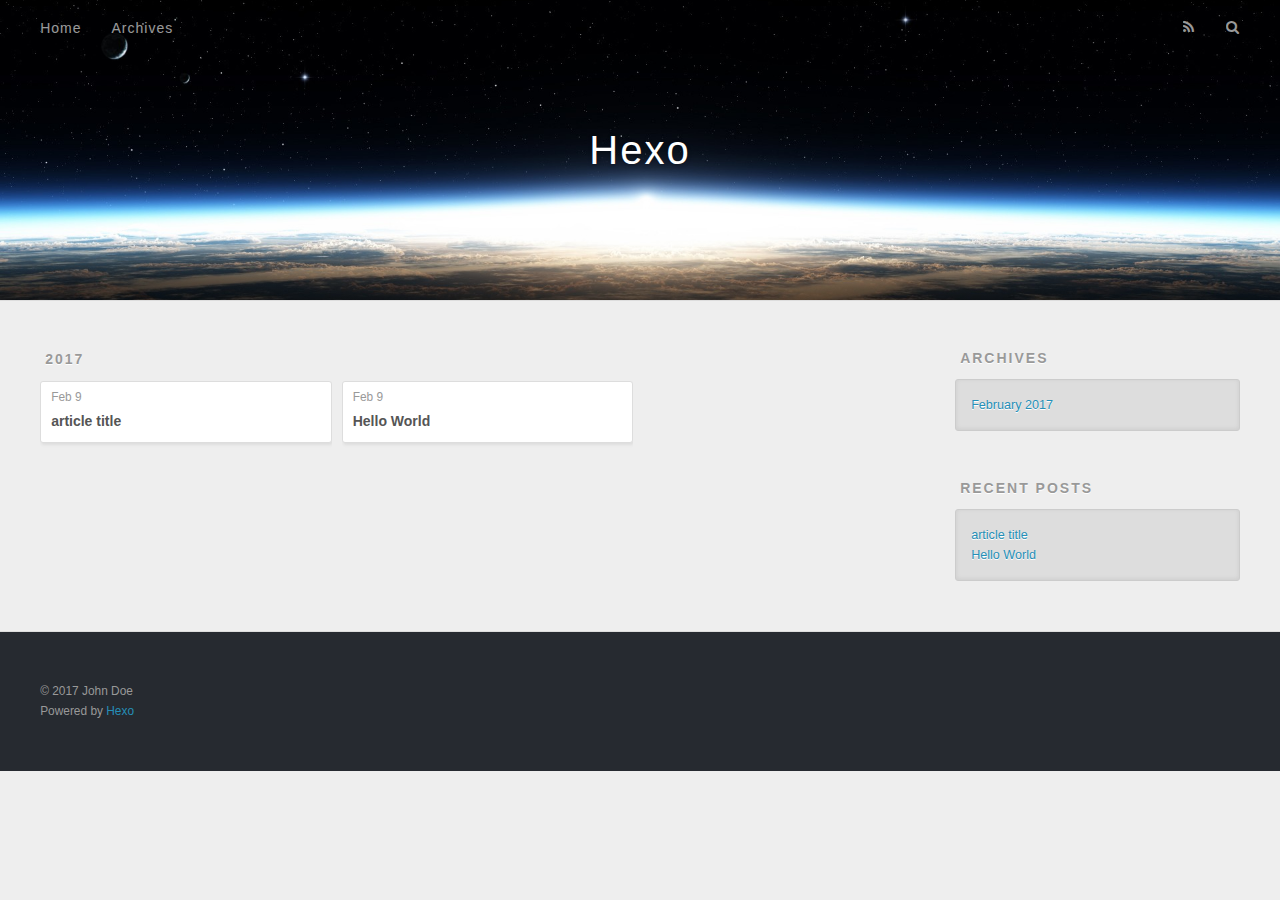
==== archives/index.html @ b67e8a0f "Site updated: 2017-02-09 16:08:42" ====
<!DOCTYPE html>
<html>
<head>
  <meta charset="utf-8">
  
  <title>Archives | Hexo</title>
  <meta name="viewport" content="width=device-width, initial-scale=1, maximum-scale=1">
  <meta property="og:type" content="website">
<meta property="og:title" content="Hexo">
<meta property="og:url" content="http://yoursite.com/archives/index.html">
<meta property="og:site_name" content="Hexo">
<meta name="twitter:card" content="summary">
<meta name="twitter:title" content="Hexo">
  
    <link rel="alternate" href="/atom.xml" title="Hexo" type="application/atom+xml">
  
  
    <link rel="icon" href="/favicon.png">
  
  
    <link href="//fonts.googleapis.com/css?family=Source+Code+Pro" rel="stylesheet" type="text/css">
  
  <link rel="stylesheet" href="/css/style.css">
  

</head>

<body>
  <div id="container">
    <div id="wrap">
      <header id="header">
  <div id="banner"></div>
  <div id="header-outer" class="outer">
    <div id="header-title" class="inner">
      <h1 id="logo-wrap">
        <a href="/" id="logo">Hexo</a>
      </h1>
      
    </div>
    <div id="header-inner" class="inner">
      <nav id="main-nav">
        <a id="main-nav-toggle" class="nav-icon"></a>
        
          <a class="main-nav-link" href="/">Home</a>
        
          <a class="main-nav-link" href="/archives">Archives</a>
        
      </nav>
      <nav id="sub-nav">
        
          <a id="nav-rss-link" class="nav-icon" href="/atom.xml" title="RSS Feed"></a>
        
        <a id="nav-search-btn" class="nav-icon" title="Search"></a>
      </nav>
      <div id="search-form-wrap">
        <form action="//google.com/search" method="get" accept-charset="UTF-8" class="search-form"><input type="search" name="q" results="0" class="search-form-input" placeholder="Search"><button type="submit" class="search-form-submit">&#xF002;</button><input type="hidden" name="sitesearch" value="http://yoursite.com"></form>
      </div>
    </div>
  </div>
</header>
      <div class="outer">
        <section id="main">
  
  
    
    
      
      
      <section class="archives-wrap">
        <div class="archive-year-wrap">
          <a href="/archives/2017" class="archive-year">2017</a>
        </div>
        <div class="archives">
    
    <article class="archive-article archive-type-post">
  <div class="archive-article-inner">
    <header class="archive-article-header">
      <a href="/2017/02/09/article-title/" class="archive-article-date">
  <time datetime="2017-02-09T08:03:34.000Z" itemprop="datePublished">Feb 9</time>
</a>
      
  
    <h1 itemprop="name">
      <a class="archive-article-title" href="/2017/02/09/article-title/">article title</a>
    </h1>
  

    </header>
  </div>
</article>
  
    
    
    <article class="archive-article archive-type-post">
  <div class="archive-article-inner">
    <header class="archive-article-header">
      <a href="/2017/02/09/hello-world/" class="archive-article-date">
  <time datetime="2017-02-09T07:54:26.255Z" itemprop="datePublished">Feb 9</time>
</a>
      
  
    <h1 itemprop="name">
      <a class="archive-article-title" href="/2017/02/09/hello-world/">Hello World</a>
    </h1>
  

    </header>
  </div>
</article>
  
  
    </div></section>
  

</section>
        
          <aside id="sidebar">
  
    

  
    

  
    
  
    
  <div class="widget-wrap">
    <h3 class="widget-title">Archives</h3>
    <div class="widget">
      <ul class="archive-list"><li class="archive-list-item"><a class="archive-list-link" href="/archives/2017/02/">February 2017</a></li></ul>
    </div>
  </div>


  
    
  <div class="widget-wrap">
    <h3 class="widget-title">Recent Posts</h3>
    <div class="widget">
      <ul>
        
          <li>
            <a href="/2017/02/09/article-title/">article title</a>
          </li>
        
          <li>
            <a href="/2017/02/09/hello-world/">Hello World</a>
          </li>
        
      </ul>
    </div>
  </div>

  
</aside>
        
      </div>
      <footer id="footer">
  
  <div class="outer">
    <div id="footer-info" class="inner">
      &copy; 2017 John Doe<br>
      Powered by <a href="http://hexo.io/" target="_blank">Hexo</a>
    </div>
  </div>
</footer>
    </div>
    <nav id="mobile-nav">
  
    <a href="/" class="mobile-nav-link">Home</a>
  
    <a href="/archives" class="mobile-nav-link">Archives</a>
  
</nav>
    

<script src="//ajax.googleapis.com/ajax/libs/jquery/2.0.3/jquery.min.js"></script>


  <link rel="stylesheet" href="/fancybox/jquery.fancybox.css">
  <script src="/fancybox/jquery.fancybox.pack.js"></script>


<script src="/js/script.js"></script>

  </div>
</body>
</html>
---- css/style.css ----
body {
  width: 100%;
}
body:before,
body:after {
  content: "";
  display: table;
}
body:after {
  clear: both;
}
html,
body,
div,
span,
applet,
object,
iframe,
h1,
h2,
h3,
h4,
h5,
h6,
p,
blockquote,
pre,
a,
abbr,
acronym,
address,
big,
cite,
code,
del,
dfn,
em,
img,
ins,
kbd,
q,
s,
samp,
small,
strike,
strong,
sub,
sup,
tt,
var,
dl,
dt,
dd,
ol,
ul,
li,
fieldset,
form,
label,
legend,
table,
caption,
tbody,
tfoot,
thead,
tr,
th,
td {
  margin: 0;
  padding: 0;
  border: 0;
  outline: 0;
  font-weight: inherit;
  font-style: inherit;
  font-family: inherit;
  font-size: 100%;
  vertical-align: baseline;
}
body {
  line-height: 1;
  color: #000;
  background: #fff;
}
ol,
ul {
  list-style: none;
}
table {
  border-collapse: separate;
  border-spacing: 0;
  vertical-align: middle;
}
caption,
th,
td {
  text-align: left;
  font-weight: normal;
  vertical-align: middle;
}
a img {
  border: none;
}
input,
button {
  margin: 0;
  padding: 0;
}
input::-moz-focus-inner,
button::-moz-focus-inner {
  border: 0;
  padding: 0;
}
@font-face {
  font-family: FontAwesome;
  font-style: normal;
  font-weight: normal;
  src: url("fonts/fontawesome-webfont.eot?v=#4.0.3");
  src: url("fonts/fontawesome-webfont.eot?#iefix&v=#4.0.3") format("embedded-opentype"), url("fonts/fontawesome-webfont.woff?v=#4.0.3") format("woff"), url("fonts/fontawesome-webfont.ttf?v=#4.0.3") format("truetype"), url("fonts/fontawesome-webfont.svg#fontawesomeregular?v=#4.0.3") format("svg");
}
html,
body,
#container {
  height: 100%;
}
body {
  background: #eee;
  font: 14px "Helvetica Neue", Helvetica, Arial, sans-serif;
  -webkit-text-size-adjust: 100%;
}
.outer {
  max-width: 1220px;
  margin: 0 auto;
  padding: 0 20px;
}
.outer:before,
.outer:after {
  content: "";
  display: table;
}
.outer:after {
  clear: both;
}
.inner {
  display: inline;
  float: left;
  width: 98.33333333333333%;
  margin: 0 0.833333333333333%;
}
.left,
.alignleft {
  float: left;
}
.right,
.alignright {
  float: right;
}
.clear {
  clear: both;
}
#container {
  position: relative;
}
.mobile-nav-on {
  overflow: hidden;
}
#wrap {
  height: 100%;
  width: 100%;
  position: absolute;
  top: 0;
  left: 0;
  -webkit-transition: 0.2s ease-out;
  -moz-transition: 0.2s ease-out;
  -ms-transition: 0.2s ease-out;
  transition: 0.2s ease-out;
  z-index: 1;
  background: #eee;
}
.mobile-nav-on #wrap {
  left: 280px;
}
@media screen and (min-width: 768px) {
  #main {
    display: inline;
    float: left;
    width: 73.33333333333333%;
    margin: 0 0.833333333333333%;
  }
}
.article-date,
.article-category-link,
.archive-year,
.widget-title {
  text-decoration: none;
  text-transform: uppercase;
  letter-spacing: 2px;
  color: #999;
  margin-bottom: 1em;
  margin-left: 5px;
  line-height: 1em;
  text-shadow: 0 1px #fff;
  font-weight: bold;
}
.article-inner,
.archive-article-inner {
  background: #fff;
  -webkit-box-shadow: 1px 2px 3px #ddd;
  box-shadow: 1px 2px 3px #ddd;
  border: 1px solid #ddd;
  border-radius: 3px;
}
.article-entry h1,
.widget h1 {
  font-size: 2em;
}
.article-entry h2,
.widget h2 {
  font-size: 1.5em;
}
.article-entry h3,
.widget h3 {
  font-size: 1.3em;
}
.article-entry h4,
.widget h4 {
  font-size: 1.2em;
}
.article-entry h5,
.widget h5 {
  font-size: 1em;
}
.article-entry h6,
.widget h6 {
  font-size: 1em;
  color: #999;
}
.article-entry hr,
.widget hr {
  border: 1px dashed #ddd;
}
.article-entry strong,
.widget strong {
  font-weight: bold;
}
.article-entry em,
.widget em,
.article-entry cite,
.widget cite {
  font-style: italic;
}
.article-entry sup,
.widget sup,
.article-entry sub,
.widget sub {
  font-size: 0.75em;
  line-height: 0;
  position: relative;
  vertical-align: baseline;
}
.article-entry sup,
.widget sup {
  top: -0.5em;
}
.article-entry sub,
.widget sub {
  bottom: -0.2em;
}
.article-entry small,
.widget small {
  font-size: 0.85em;
}
.article-entry acronym,
.widget acronym,
.article-entry abbr,
.widget abbr {
  border-bottom: 1px dotted;
}
.article-entry ul,
.widget ul,
.article-entry ol,
.widget ol,
.article-entry dl,
.widget dl {
  margin: 0 20px;
  line-height: 1.6em;
}
.article-entry ul ul,
.widget ul ul,
.article-entry ol ul,
.widget ol ul,
.article-entry ul ol,
.widget ul ol,
.article-entry ol ol,
.widget ol ol {
  margin-top: 0;
  margin-bottom: 0;
}
.article-entry ul,
.widget ul {
  list-style: disc;
}
.article-entry ol,
.widget ol {
  list-style: decimal;
}
.article-entry dt,
.widget dt {
  font-weight: bold;
}
#header {
  height: 300px;
  position: relative;
  border-bottom: 1px solid #ddd;
}
#header:before,
#header:after {
  content: "";
  position: absolute;
  left: 0;
  right: 0;
  height: 40px;
}
#header:before {
  top: 0;
  background: -webkit-linear-gradient(rgba(0,0,0,0.2), transparent);
  background: -moz-linear-gradient(rgba(0,0,0,0.2), transparent);
  background: -ms-linear-gradient(rgba(0,0,0,0.2), transparent);
  background: linear-gradient(rgba(0,0,0,0.2), transparent);
}
#header:after {
  bottom: 0;
  background: -webkit-linear-gradient(transparent, rgba(0,0,0,0.2));
  background: -moz-linear-gradient(transparent, rgba(0,0,0,0.2));
  background: -ms-linear-gradient(transparent, rgba(0,0,0,0.2));
  background: linear-gradient(transparent, rgba(0,0,0,0.2));
}
#header-outer {
  height: 100%;
  position: relative;
}
#header-inner {
  position: relative;
  overflow: hidden;
}
#banner {
  position: absolute;
  top: 0;
  left: 0;
  width: 100%;
  height: 100%;
  background: url("images/banner.jpg") center #000;
  -webkit-background-size: cover;
  -moz-background-size: cover;
  background-size: cover;
  z-index: -1;
}
#header-title {
  text-align: center;
  height: 40px;
  position: absolute;
  top: 50%;
  left: 0;
  margin-top: -20px;
}
#logo,
#subtitle {
  text-decoration: none;
  color: #fff;
  font-weight: 300;
  text-shadow: 0 1px 4px rgba(0,0,0,0.3);
}
#logo {
  font-size: 40px;
  line-height: 40px;
  letter-spacing: 2px;
}
#subtitle {
  font-size: 16px;
  line-height: 16px;
  letter-spacing: 1px;
}
#subtitle-wrap {
  margin-top: 16px;
}
#main-nav {
  float: left;
  margin-left: -15px;
}
.nav-icon,
.main-nav-link {
  float: left;
  color: #fff;
  opacity: 0.6;
  text-decoration: none;
  text-shadow: 0 1px rgba(0,0,0,0.2);
  -webkit-transition: opacity 0.2s;
  -moz-transition: opacity 0.2s;
  -ms-transition: opacity 0.2s;
  transition: opacity 0.2s;
  display: block;
  padding: 20px 15px;
}
.nav-icon:hover,
.main-nav-link:hover {
  opacity: 1;
}
.nav-icon {
  font-family: FontAwesome;
  text-align: center;
  font-size: 14px;
  width: 14px;
  height: 14px;
  padding: 20px 15px;
  position: relative;
  cursor: pointer;
}
.main-nav-link {
  font-weight: 300;
  letter-spacing: 1px;
}
@media screen and (max-width: 479px) {
  .main-nav-link {
    display: none;
  }
}
#main-nav-toggle {
  display: none;
}
#main-nav-toggle:before {
  content: "\f0c9";
}
@media screen and (max-width: 479px) {
  #main-nav-toggle {
    display: block;
  }
}
#sub-nav {
  float: right;
  margin-right: -15px;
}
#nav-rss-link:before {
  content: "\f09e";
}
#nav-search-btn:before {
  content: "\f002";
}
#search-form-wrap {
  position: absolute;
  top: 15px;
  width: 150px;
  height: 30px;
  right: -150px;
  opacity: 0;
  -webkit-transition: 0.2s ease-out;
  -moz-transition: 0.2s ease-out;
  -ms-transition: 0.2s ease-out;
  transition: 0.2s ease-out;
}
#search-form-wrap.on {
  opacity: 1;
  right: 0;
}
@media screen and (max-width: 479px) {
  #search-form-wrap {
    width: 100%;
    right: -100%;
  }
}
.search-form {
  position: absolute;
  top: 0;
  left: 0;
  right: 0;
  background: #fff;
  padding: 5px 15px;
  border-radius: 15px;
  -webkit-box-shadow: 0 0 10px rgba(0,0,0,0.3);
  box-shadow: 0 0 10px rgba(0,0,0,0.3);
}
.search-form-input {
  border: none;
  background: none;
  color: #555;
  width: 100%;
  font: 13px "Helvetica Neue", Helvetica, Arial, sans-serif;
  outline: none;
}
.search-form-input::-webkit-search-results-decoration,
.search-form-input::-webkit-search-cancel-button {
  -webkit-appearance: none;
}
.search-form-submit {
  position: absolute;
  top: 50%;
  right: 10px;
  margin-top: -7px;
  font: 13px FontAwesome;
  border: none;
  background: none;
  color: #bbb;
  cursor: pointer;
}
.search-form-submit:hover,
.search-form-submit:focus {
  color: #777;
}
.article {
  margin: 50px 0;
}
.article-inner {
  overflow: hidden;
}
.article-meta:before,
.article-meta:after {
  content: "";
  display: table;
}
.article-meta:after {
  clear: both;
}
.article-date {
  float: left;
}
.article-category {
  float: left;
  line-height: 1em;
  color: #ccc;
  text-shadow: 0 1px #fff;
  margin-left: 8px;
}
.article-category:before {
  content: "\2022";
}
.article-category-link {
  margin: 0 12px 1em;
}
.article-header {
  padding: 20px 20px 0;
}
.article-title {
  text-decoration: none;
  font-size: 2em;
  font-weight: bold;
  color: #555;
  line-height: 1.1em;
  -webkit-transition: color 0.2s;
  -moz-transition: color 0.2s;
  -ms-transition: color 0.2s;
  transition: color 0.2s;
}
a.article-title:hover {
  color: #258fb8;
}
.article-entry {
  color: #555;
  padding: 0 20px;
}
.article-entry:before,
.article-entry:after {
  content: "";
  display: table;
}
.article-entry:after {
  clear: both;
}
.article-entry p,
.article-entry table {
  line-height: 1.6em;
  margin: 1.6em 0;
}
.article-entry h1,
.article-entry h2,
.article-entry h3,
.article-entry h4,
.article-entry h5,
.article-entry h6 {
  font-weight: bold;
}
.article-entry h1,
.article-entry h2,
.article-entry h3,
.article-entry h4,
.article-entry h5,
.article-entry h6 {
  line-height: 1.1em;
  margin: 1.1em 0;
}
.article-entry a {
  color: #258fb8;
  text-decoration: none;
}
.article-entry a:hover {
  text-decoration: underline;
}
.article-entry ul,
.article-entry ol,
.article-entry dl {
  margin-top: 1.6em;
  margin-bottom: 1.6em;
}
.article-entry img,
.article-entry video {
  max-width: 100%;
  height: auto;
  display: block;
  margin: auto;
}
.article-entry iframe {
  border: none;
}
.article-entry table {
  width: 100%;
  border-collapse: collapse;
  border-spacing: 0;
}
.article-entry th {
  font-weight: bold;
  border-bottom: 3px solid #ddd;
  padding-bottom: 0.5em;
}
.article-entry td {
  border-bottom: 1px solid #ddd;
  padding: 10px 0;
}
.article-entry blockquote {
  font-family: Georgia, "Times New Roman", serif;
  font-size: 1.4em;
  margin: 1.6em 20px;
  text-align: center;
}
.article-entry blockquote footer {
  font-size: 14px;
  margin: 1.6em 0;
  font-family: "Helvetica Neue", Helvetica, Arial, sans-serif;
}
.article-entry blockquote footer cite:before {
  content: "—";
  padding: 0 0.5em;
}
.article-entry .pullquote {
  text-align: left;
  width: 45%;
  margin: 0;
}
.article-entry .pullquote.left {
  margin-left: 0.5em;
  margin-right: 1em;
}
.article-entry .pullquote.right {
  margin-right: 0.5em;
  margin-left: 1em;
}
.article-entry .caption {
  color: #999;
  display: block;
  font-size: 0.9em;
  margin-top: 0.5em;
  position: relative;
  text-align: center;
}
.article-entry .video-container {
  position: relative;
  padding-top: 56.25%;
  height: 0;
  overflow: hidden;
}
.article-entry .video-container iframe,
.article-entry .video-container object,
.article-entry .video-container embed {
  position: absolute;
  top: 0;
  left: 0;
  width: 100%;
  height: 100%;
  margin-top: 0;
}
.article-more-link a {
  display: inline-block;
  line-height: 1em;
  padding: 6px 15px;
  border-radius: 15px;
  background: #eee;
  color: #999;
  text-shadow: 0 1px #fff;
  text-decoration: none;
}
.article-more-link a:hover {
  background: #258fb8;
  color: #fff;
  text-decoration: none;
  text-shadow: 0 1px #1e7293;
}
.article-footer {
  font-size: 0.85em;
  line-height: 1.6em;
  border-top: 1px solid #ddd;
  padding-top: 1.6em;
  margin: 0 20px 20px;
}
.article-footer:before,
.article-footer:after {
  content: "";
  display: table;
}
.article-footer:after {
  clear: both;
}
.article-footer a {
  color: #999;
  text-decoration: none;
}
.article-footer a:hover {
  color: #555;
}
.article-tag-list-item {
  float: left;
  margin-right: 10px;
}
.article-tag-list-link:before {
  content: "#";
}
.article-comment-link {
  float: right;
}
.article-comment-link:before {
  content: "\f075";
  font-family: FontAwesome;
  padding-right: 8px;
}
.article-share-link {
  cursor: pointer;
  float: right;
  margin-left: 20px;
}
.article-share-link:before {
  content: "\f064";
  font-family: FontAwesome;
  padding-right: 6px;
}
#article-nav {
  position: relative;
}
#article-nav:before,
#article-nav:after {
  content: "";
  display: table;
}
#article-nav:after {
  clear: both;
}
@media screen and (min-width: 768px) {
  #article-nav {
    margin: 50px 0;
  }
  #article-nav:before {
    width: 8px;
    height: 8px;
    position: absolute;
    top: 50%;
    left: 50%;
    margin-top: -4px;
    margin-left: -4px;
    content: "";
    border-radius: 50%;
    background: #ddd;
    -webkit-box-shadow: 0 1px 2px #fff;
    box-shadow: 0 1px 2px #fff;
  }
}
.article-nav-link-wrap {
  text-decoration: none;
  text-shadow: 0 1px #fff;
  color: #999;
  -webkit-box-sizing: border-box;
  -moz-box-sizing: border-box;
  box-sizing: border-box;
  margin-top: 50px;
  text-align: center;
  display: block;
}
.article-nav-link-wrap:hover {
  color: #555;
}
@media screen and (min-width: 768px) {
  .article-nav-link-wrap {
    width: 50%;
    margin-top: 0;
  }
}
@media screen and (min-width: 768px) {
  #article-nav-newer {
    float: left;
    text-align: right;
    padding-right: 20px;
  }
}
@media screen and (min-width: 768px) {
  #article-nav-older {
    float: right;
    text-align: left;
    padding-left: 20px;
  }
}
.article-nav-caption {
  text-transform: uppercase;
  letter-spacing: 2px;
  color: #ddd;
  line-height: 1em;
  font-weight: bold;
}
#article-nav-newer .article-nav-caption {
  margin-right: -2px;
}
.article-nav-title {
  font-size: 0.85em;
  line-height: 1.6em;
  margin-top: 0.5em;
}
.article-share-box {
  position: absolute;
  display: none;
  background: #fff;
  -webkit-box-shadow: 1px 2px 10px rgba(0,0,0,0.2);
  box-shadow: 1px 2px 10px rgba(0,0,0,0.2);
  border-radius: 3px;
  margin-left: -145px;
  overflow: hidden;
  z-index: 1;
}
.article-share-box.on {
  display: block;
}
.article-share-input {
  width: 100%;
  background: none;
  -webkit-box-sizing: border-box;
  -moz-box-sizing: border-box;
  box-sizing: border-box;
  font: 14px "Helvetica Neue", Helvetica, Arial, sans-serif;
  padding: 0 15px;
  color: #555;
  outline: none;
  border: 1px solid #ddd;
  border-radius: 3px 3px 0 0;
  height: 36px;
  line-height: 36px;
}
.article-share-links {
  background: #eee;
}
.article-share-links:before,
.article-share-links:after {
  content: "";
  display: table;
}
.article-share-links:after {
  clear: both;
}
.article-share-twitter,
.article-share-facebook,
.article-share-pinterest,
.article-share-google {
  width: 50px;
  height: 36px;
  display: block;
  float: left;
  position: relative;
  color: #999;
  text-shadow: 0 1px #fff;
}
.article-share-twitter:before,
.article-share-facebook:before,
.article-share-pinterest:before,
.article-share-google:before {
  font-size: 20px;
  font-family: FontAwesome;
  width: 20px;
  height: 20px;
  position: absolute;
  top: 50%;
  left: 50%;
  margin-top: -10px;
  margin-left: -10px;
  text-align: center;
}
.article-share-twitter:hover,
.article-share-facebook:hover,
.article-share-pinterest:hover,
.article-share-google:hover {
  color: #fff;
}
.article-share-twitter:before {
  content: "\f099";
}
.article-share-twitter:hover {
  background: #00aced;
  text-shadow: 0 1px #008abe;
}
.article-share-facebook:before {
  content: "\f09a";
}
.article-share-facebook:hover {
  background: #3b5998;
  text-shadow: 0 1px #2f477a;
}
.article-share-pinterest:before {
  content: "\f0d2";
}
.article-share-pinterest:hover {
  background: #cb2027;
  text-shadow: 0 1px #a21a1f;
}
.article-share-google:before {
  content: "\f0d5";
}
.article-share-google:hover {
  background: #dd4b39;
  text-shadow: 0 1px #be3221;
}
.article-gallery {
  background: #000;
  position: relative;
}
.article-gallery-photos {
  position: relative;
  overflow: hidden;
}
.article-gallery-img {
  display: none;
  max-width: 100%;
}
.article-gallery-img:first-child {
  display: block;
}
.article-gallery-img.loaded {
  position: absolute;
  display: block;
}
.article-gallery-img img {
  display: block;
  max-width: 100%;
  margin: 0 auto;
}
#comments {
  background: #fff;
  -webkit-box-shadow: 1px 2px 3px #ddd;
  box-shadow: 1px 2px 3px #ddd;
  padding: 20px;
  border: 1px solid #ddd;
  border-radius: 3px;
  margin: 50px 0;
}
#comments a {
  color: #258fb8;
}
.archives-wrap {
  margin: 50px 0;
}
.archives:before,
.archives:after {
  content: "";
  display: table;
}
.archives:after {
  clear: both;
}
.archive-year-wrap {
  margin-bottom: 1em;
}
.archives {
  -webkit-column-gap: 10px;
  -moz-column-gap: 10px;
  column-gap: 10px;
}
@media screen and (min-width: 480px) and (max-width: 767px) {
  .archives {
    -webkit-column-count: 2;
    -moz-column-count: 2;
    column-count: 2;
  }
}
@media screen and (min-width: 768px) {
  .archives {
    -webkit-column-count: 3;
    -moz-column-count: 3;
    column-count: 3;
  }
}
.archive-article {
  -webkit-column-break-inside: avoid;
  page-break-inside: avoid;
  overflow: hidden;
  break-inside: avoid-column;
}
.archive-article-inner {
  padding: 10px;
  margin-bottom: 15px;
}
.archive-article-title {
  text-decoration: none;
  font-weight: bold;
  color: #555;
  -webkit-transition: color 0.2s;
  -moz-transition: color 0.2s;
  -ms-transition: color 0.2s;
  transition: color 0.2s;
  line-height: 1.6em;
}
.archive-article-title:hover {
  color: #258fb8;
}
.archive-article-footer {
  margin-top: 1em;
}
.archive-article-date {
  color: #999;
  text-decoration: none;
  font-size: 0.85em;
  line-height: 1em;
  margin-bottom: 0.5em;
  display: block;
}
#page-nav {
  margin: 50px auto;
  background: #fff;
  -webkit-box-shadow: 1px 2px 3px #ddd;
  box-shadow: 1px 2px 3px #ddd;
  border: 1px solid #ddd;
  border-radius: 3px;
  text-align: center;
  color: #999;
  overflow: hidden;
}
#page-nav:before,
#page-nav:after {
  content: "";
  display: table;
}
#page-nav:after {
  clear: both;
}
#page-nav a,
#page-nav span {
  padding: 10px 20px;
  line-height: 1;
  height: 2ex;
}
#page-nav a {
  color: #999;
  text-decoration: none;
}
#page-nav a:hover {
  background: #999;
  color: #fff;
}
#page-nav .prev {
  float: left;
}
#page-nav .next {
  float: right;
}
#page-nav .page-number {
  display: inline-block;
}
@media screen and (max-width: 479px) {
  #page-nav .page-number {
    display: none;
  }
}
#page-nav .current {
  color: #555;
  font-weight: bold;
}
#page-nav .space {
  color: #ddd;
}
#footer {
  background: #262a30;
  padding: 50px 0;
  border-top: 1px solid #ddd;
  color: #999;
}
#footer a {
  color: #258fb8;
  text-decoration: none;
}
#footer a:hover {
  text-decoration: underline;
}
#footer-info {
  line-height: 1.6em;
  font-size: 0.85em;
}
.article-entry pre,
.article-entry .highlight {
  background: #2d2d2d;
  margin: 0 -20px;
  padding: 15px 20px;
  border-style: solid;
  border-color: #ddd;
  border-width: 1px 0;
  overflow: auto;
  color: #ccc;
  line-height: 22.400000000000002px;
}
.article-entry .highlight .gutter pre,
.article-entry .gist .gist-file .gist-data .line-numbers {
  color: #666;
  font-size: 0.85em;
}
.article-entry pre,
.article-entry code {
  font-family: "Source Code Pro", Consolas, Monaco, Menlo, Consolas, monospace;
}
.article-entry code {
  background: #eee;
  text-shadow: 0 1px #fff;
  padding: 0 0.3em;
}
.article-entry pre code {
  background: none;
  text-shadow: none;
  padding: 0;
}
.article-entry .highlight pre {
  border: none;
  margin: 0;
  padding: 0;
}
.article-entry .highlight table {
  margin: 0;
  width: auto;
}
.article-entry .highlight td {
  border: none;
  padding: 0;
}
.article-entry .highlight figcaption {
  font-size: 0.85em;
  color: #999;
  line-height: 1em;
  margin-bottom: 1em;
}
.article-entry .highlight figcaption:before,
.article-entry .highlight figcaption:after {
  content: "";
  display: table;
}
.article-entry .highlight figcaption:after {
  clear: both;
}
.article-entry .highlight figcaption a {
  float: right;
}
.article-entry .highlight .gutter pre {
  text-align: right;
  padding-right: 20px;
}
.article-entry .highlight .line {
  height: 22.400000000000002px;
}
.article-entry .highlight .line.marked {
  background: #515151;
}
.article-entry .gist {
  margin: 0 -20px;
  border-style: solid;
  border-color: #ddd;
  border-width: 1px 0;
  background: #2d2d2d;
  padding: 15px 20px 15px 0;
}
.article-entry .gist .gist-file {
  border: none;
  font-family: "Source Code Pro", Consolas, Monaco, Menlo, Consolas, monospace;
  margin: 0;
}
.article-entry .gist .gist-file .gist-data {
  background: none;
  border: none;
}
.article-entry .gist .gist-file .gist-data .line-numbers {
  background: none;
  border: none;
  padding: 0 20px 0 0;
}
.article-entry .gist .gist-file .gist-data .line-data {
  padding: 0 !important;
}
.article-entry .gist .gist-file .highlight {
  margin: 0;
  padding: 0;
  border: none;
}
.article-entry .gist .gist-file .gist-meta {
  background: #2d2d2d;
  color: #999;
  font: 0.85em "Helvetica Neue", Helvetica, Arial, sans-serif;
  text-shadow: 0 0;
  padding: 0;
  margin-top: 1em;
  margin-left: 20px;
}
.article-entry .gist .gist-file .gist-meta a {
  color: #258fb8;
  font-weight: normal;
}
.article-entry .gist .gist-file .gist-meta a:hover {
  text-decoration: underline;
}
pre .comment,
pre .title {
  color: #999;
}
pre .variable,
pre .attribute,
pre .tag,
pre .regexp,
pre .ruby .constant,
pre .xml .tag .title,
pre .xml .pi,
pre .xml .doctype,
pre .html .doctype,
pre .css .id,
pre .css .class,
pre .css .pseudo {
  color: #f2777a;
}
pre .number,
pre .preprocessor,
pre .built_in,
pre .literal,
pre .params,
pre .constant {
  color: #f99157;
}
pre .class,
pre .ruby .class .title,
pre .css .rules .attribute {
  color: #9c9;
}
pre .string,
pre .value,
pre .inheritance,
pre .header,
pre .ruby .symbol,
pre .xml .cdata {
  color: #9c9;
}
pre .css .hexcolor {
  color: #6cc;
}
pre .function,
pre .python .decorator,
pre .python .title,
pre .ruby .function .title,
pre .ruby .title .keyword,
pre .perl .sub,
pre .javascript .title,
pre .coffeescript .title {
  color: #69c;
}
pre .keyword,
pre .javascript .function {
  color: #c9c;
}
@media screen and (max-width: 479px) {
  #mobile-nav {
    position: absolute;
    top: 0;
    left: 0;
    width: 280px;
    height: 100%;
    background: #191919;
    border-right: 1px solid #fff;
  }
}
@media screen and (max-width: 479px) {
  .mobile-nav-link {
    display: block;
    color: #999;
    text-decoration: none;
    padding: 15px 20px;
    font-weight: bold;
  }
  .mobile-nav-link:hover {
    color: #fff;
  }
}
@media screen and (min-width: 768px) {
  #sidebar {
    display: inline;
    float: left;
    width: 23.333333333333332%;
    margin: 0 0.833333333333333%;
  }
}
.widget-wrap {
  margin: 50px 0;
}
.widget {
  color: #777;
  text-shadow: 0 1px #fff;
  background: #ddd;
  -webkit-box-shadow: 0 -1px 4px #ccc inset;
  box-shadow: 0 -1px 4px #ccc inset;
  border: 1px solid #ccc;
  padding: 15px;
  border-radius: 3px;
}
.widget a {
  color: #258fb8;
  text-decoration: none;
}
.widget a:hover {
  text-decoration: underline;
}
.widget ul ul,
.widget ol ul,
.widget dl ul,
.widget ul ol,
.widget ol ol,
.widget dl ol,
.widget ul dl,
.widget ol dl,
.widget dl dl {
  margin-left: 15px;
  list-style: disc;
}
.widget {
  line-height: 1.6em;
  word-wrap: break-word;
  font-size: 0.9em;
}
.widget ul,
.widget ol {
  list-style: none;
  margin: 0;
}
.widget ul ul,
.widget ol ul,
.widget ul ol,
.widget ol ol {
  margin: 0 20px;
}
.widget ul ul,
.widget ol ul {
  list-style: disc;
}
.widget ul ol,
.widget ol ol {
  list-style: decimal;
}
.category-list-count,
.tag-list-count,
.archive-list-count {
  padding-left: 5px;
  color: #999;
  font-size: 0.85em;
}
.category-list-count:before,
.tag-list-count:before,
.archive-list-count:before {
  content: "(";
}
.category-list-count:after,
.tag-list-count:after,
.archive-list-count:after {
  content: ")";
}
.tagcloud a {
  margin-right: 5px;
  display: inline-block;
}
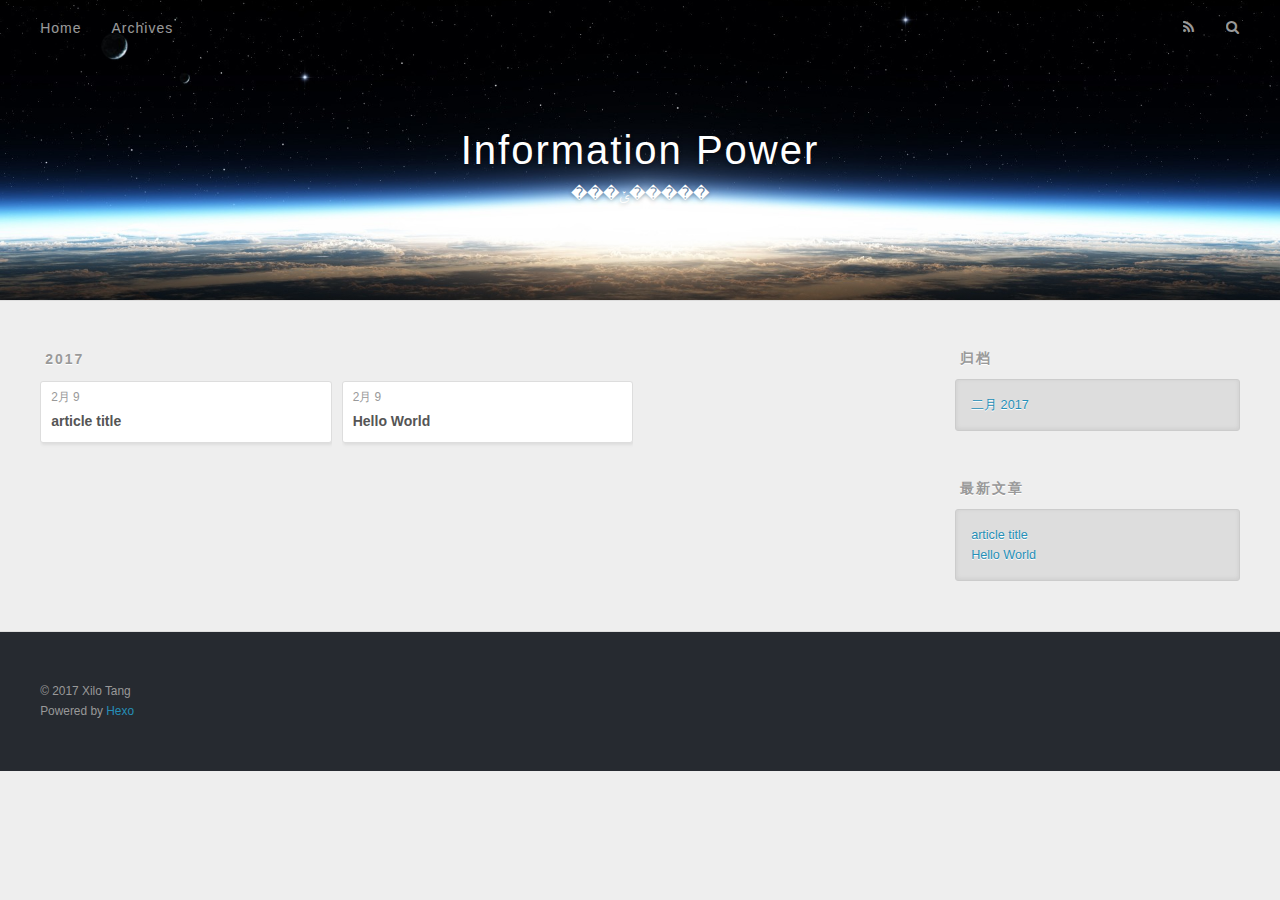
==== commit 1670251b: "Site updated: 2017-02-09 16:15:48" ====
--- a/archives/index.html
+++ b/archives/index.html
@@ -3,16 +3,19 @@
 <head>
   <meta charset="utf-8">
   
-  <title>Archives | Hexo</title>
+  <title>归档 | Information Power</title>
   <meta name="viewport" content="width=device-width, initial-scale=1, maximum-scale=1">
-  <meta property="og:type" content="website">
-<meta property="og:title" content="Hexo">
+  <meta name="description" content="���ݲֿ� �����ݷ���">
+<meta property="og:type" content="website">
+<meta property="og:title" content="Information Power">
 <meta property="og:url" content="http://yoursite.com/archives/index.html">
-<meta property="og:site_name" content="Hexo">
+<meta property="og:site_name" content="Information Power">
+<meta property="og:description" content="���ݲֿ� �����ݷ���">
 <meta name="twitter:card" content="summary">
-<meta name="twitter:title" content="Hexo">
+<meta name="twitter:title" content="Information Power">
+<meta name="twitter:description" content="���ݲֿ� �����ݷ���">
   
-    <link rel="alternate" href="/atom.xml" title="Hexo" type="application/atom+xml">
+    <link rel="alternate" href="/atom.xml" title="Information Power" type="application/atom+xml">
   
   
     <link rel="icon" href="/favicon.png">
@@ -33,8 +36,12 @@
   <div id="header-outer" class="outer">
     <div id="header-title" class="inner">
       <h1 id="logo-wrap">
-        <a href="/" id="logo">Hexo</a>
+        <a href="/" id="logo">Information Power</a>
       </h1>
+      
+        <h2 id="subtitle-wrap">
+          <a href="/" id="subtitle">���ݵ�����</a>
+        </h2>
       
     </div>
     <div id="header-inner" class="inner">
@@ -50,7 +57,7 @@
         
           <a id="nav-rss-link" class="nav-icon" href="/atom.xml" title="RSS Feed"></a>
         
-        <a id="nav-search-btn" class="nav-icon" title="Search"></a>
+        <a id="nav-search-btn" class="nav-icon" title="搜索"></a>
       </nav>
       <div id="search-form-wrap">
         <form action="//google.com/search" method="get" accept-charset="UTF-8" class="search-form"><input type="search" name="q" results="0" class="search-form-input" placeholder="Search"><button type="submit" class="search-form-submit">&#xF002;</button><input type="hidden" name="sitesearch" value="http://yoursite.com"></form>
@@ -76,7 +83,7 @@
   <div class="archive-article-inner">
     <header class="archive-article-header">
       <a href="/2017/02/09/article-title/" class="archive-article-date">
-  <time datetime="2017-02-09T08:03:34.000Z" itemprop="datePublished">Feb 9</time>
+  <time datetime="2017-02-09T08:03:34.000Z" itemprop="datePublished">2月 9</time>
 </a>
       
   
@@ -95,7 +102,7 @@
   <div class="archive-article-inner">
     <header class="archive-article-header">
       <a href="/2017/02/09/hello-world/" class="archive-article-date">
-  <time datetime="2017-02-09T07:54:26.255Z" itemprop="datePublished">Feb 9</time>
+  <time datetime="2017-02-09T07:54:26.255Z" itemprop="datePublished">2月 9</time>
 </a>
       
   
@@ -126,9 +133,9 @@
   
     
   <div class="widget-wrap">
-    <h3 class="widget-title">Archives</h3>
+    <h3 class="widget-title">归档</h3>
     <div class="widget">
-      <ul class="archive-list"><li class="archive-list-item"><a class="archive-list-link" href="/archives/2017/02/">February 2017</a></li></ul>
+      <ul class="archive-list"><li class="archive-list-item"><a class="archive-list-link" href="/archives/2017/02/">二月 2017</a></li></ul>
     </div>
   </div>
 
@@ -136,7 +143,7 @@
   
     
   <div class="widget-wrap">
-    <h3 class="widget-title">Recent Posts</h3>
+    <h3 class="widget-title">最新文章</h3>
     <div class="widget">
       <ul>
         
@@ -160,7 +167,7 @@
   
   <div class="outer">
     <div id="footer-info" class="inner">
-      &copy; 2017 John Doe<br>
+      &copy; 2017 Xilo Tang<br>
       Powered by <a href="http://hexo.io/" target="_blank">Hexo</a>
     </div>
   </div>
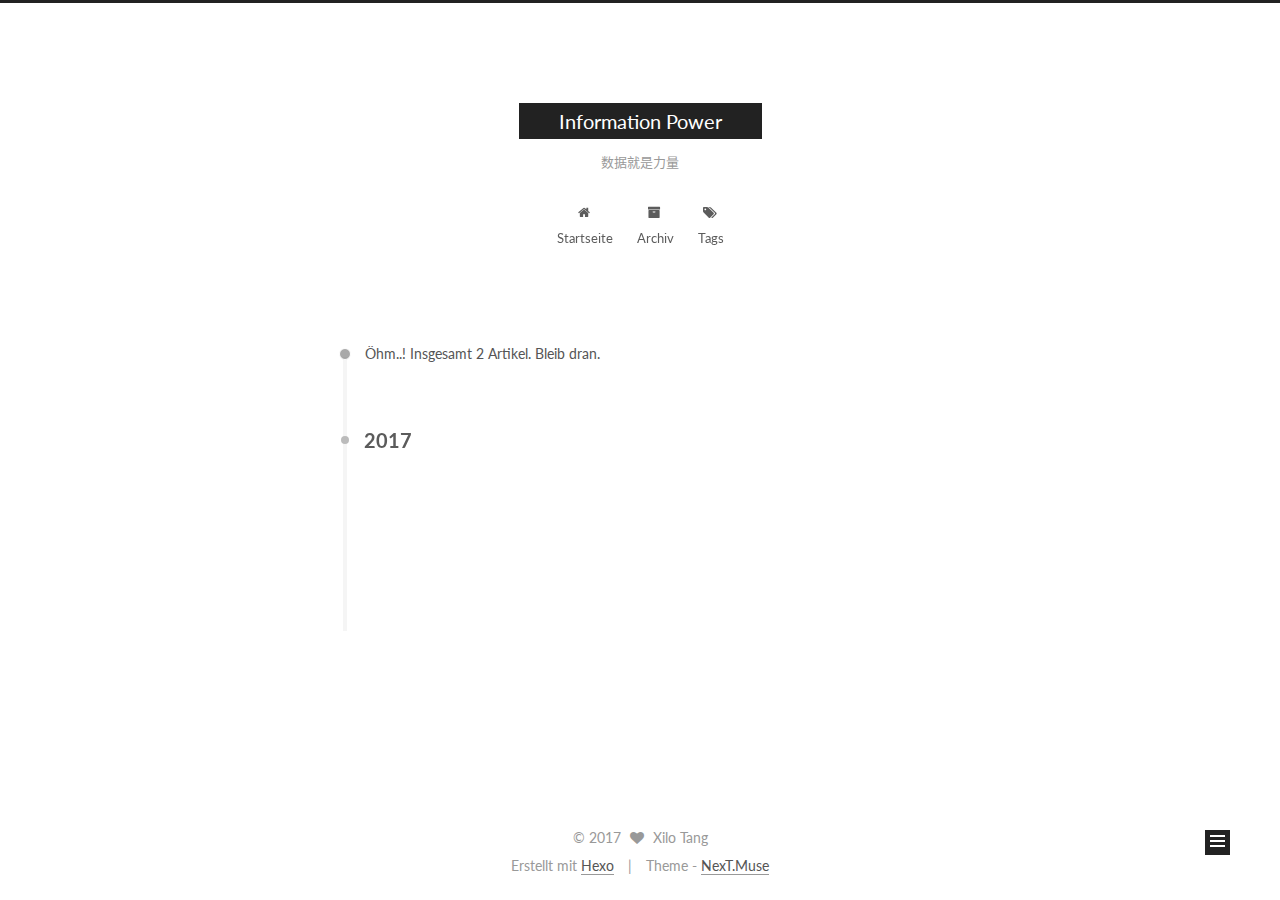
==== commit fac205a1: "Site updated: 2017-02-09 16:52:54" ====
--- a/archives/index.html
+++ b/archives/index.html
@@ -1,196 +1,562 @@
-<!DOCTYPE html>
-<html>
+<!doctype html>
+
+
+
+  
+
+
+<html class="theme-next muse use-motion" lang="zh-CN">
 <head>
-  <meta charset="utf-8">
-  
-  <title>归档 | Information Power</title>
-  <meta name="viewport" content="width=device-width, initial-scale=1, maximum-scale=1">
-  <meta name="description" content="���ݲֿ� �����ݷ���">
+  <meta charset="UTF-8"/>
+<meta http-equiv="X-UA-Compatible" content="IE=edge" />
+<meta name="viewport" content="width=device-width, initial-scale=1, maximum-scale=1"/>
+
+
+
+<meta http-equiv="Cache-Control" content="no-transform" />
+<meta http-equiv="Cache-Control" content="no-siteapp" />
+
+
+
+
+
+
+
+
+
+
+
+
+
+
+
+  
+  
+  <link href="/lib/fancybox/source/jquery.fancybox.css?v=2.1.5" rel="stylesheet" type="text/css" />
+
+
+
+
+  
+  
+  
+  
+
+  
+    
+    
+  
+
+  
+
+  
+
+  
+
+  
+
+  
+    
+    
+    <link href="//fonts.googleapis.com/css?family=Lato:300,300italic,400,400italic,700,700italic&subset=latin,latin-ext" rel="stylesheet" type="text/css">
+  
+
+
+
+
+
+
+<link href="/lib/font-awesome/css/font-awesome.min.css?v=4.6.2" rel="stylesheet" type="text/css" />
+
+<link href="/css/main.css?v=5.1.0" rel="stylesheet" type="text/css" />
+
+
+  <meta name="keywords" content="Hexo, NexT" />
+
+
+
+
+
+
+
+
+  <link rel="shortcut icon" type="image/x-icon" href="/favicon.ico?v=5.1.0" />
+
+
+
+
+
+
+<meta name="description" content="数据仓库 大数据分析">
 <meta property="og:type" content="website">
 <meta property="og:title" content="Information Power">
 <meta property="og:url" content="http://yoursite.com/archives/index.html">
 <meta property="og:site_name" content="Information Power">
-<meta property="og:description" content="���ݲֿ� �����ݷ���">
+<meta property="og:description" content="数据仓库 大数据分析">
 <meta name="twitter:card" content="summary">
 <meta name="twitter:title" content="Information Power">
-<meta name="twitter:description" content="���ݲֿ� �����ݷ���">
-  
-    <link rel="alternate" href="/atom.xml" title="Information Power" type="application/atom+xml">
-  
-  
-    <link rel="icon" href="/favicon.png">
-  
-  
-    <link href="//fonts.googleapis.com/css?family=Source+Code+Pro" rel="stylesheet" type="text/css">
-  
-  <link rel="stylesheet" href="/css/style.css">
-  
-
+<meta name="twitter:description" content="数据仓库 大数据分析">
+
+
+
+<script type="text/javascript" id="hexo.configurations">
+  var NexT = window.NexT || {};
+  var CONFIG = {
+    root: '/',
+    scheme: 'Muse',
+    sidebar: {"position":"left","display":"post"},
+    fancybox: true,
+    motion: true,
+    duoshuo: {
+      userId: '0',
+      author: 'Author'
+    },
+    algolia: {
+      applicationID: '',
+      apiKey: '',
+      indexName: '',
+      hits: {"per_page":10},
+      labels: {"input_placeholder":"Search for Posts","hits_empty":"We didn't find any results for the search: ${query}","hits_stats":"${hits} results found in ${time} ms"}
+    }
+  };
+</script>
+
+
+
+  <link rel="canonical" href="http://yoursite.com/archives/"/>
+
+
+
+
+
+  <title> Archiv | Information Power </title>
 </head>
 
-<body>
-  <div id="container">
-    <div id="wrap">
-      <header id="header">
-  <div id="banner"></div>
-  <div id="header-outer" class="outer">
-    <div id="header-title" class="inner">
-      <h1 id="logo-wrap">
-        <a href="/" id="logo">Information Power</a>
+<body itemscope itemtype="http://schema.org/WebPage" lang="zh-CN">
+
+  
+
+
+
+
+
+
+
+
+
+
+
+
+
+
+  
+  
+    
+  
+
+  <div class="container one-collumn sidebar-position-left  page-archive  ">
+    <div class="headband"></div>
+
+    <header id="header" class="header" itemscope itemtype="http://schema.org/WPHeader">
+      <div class="header-inner"><div class="site-meta ">
+  
+
+  <div class="custom-logo-site-title">
+    <a href="/"  class="brand" rel="start">
+      <span class="logo-line-before"><i></i></span>
+      <span class="site-title">Information Power</span>
+      <span class="logo-line-after"><i></i></span>
+    </a>
+  </div>
+    
+      <p class="site-subtitle">数据就是力量</p>
+    
+</div>
+
+<div class="site-nav-toggle">
+  <button>
+    <span class="btn-bar"></span>
+    <span class="btn-bar"></span>
+    <span class="btn-bar"></span>
+  </button>
+</div>
+
+<nav class="site-nav">
+  
+
+  
+    <ul id="menu" class="menu">
+      
+        
+        <li class="menu-item menu-item-home">
+          <a href="/" rel="section">
+            
+              <i class="menu-item-icon fa fa-fw fa-home"></i> <br />
+            
+            Startseite
+          </a>
+        </li>
+      
+        
+        <li class="menu-item menu-item-archives">
+          <a href="/archives" rel="section">
+            
+              <i class="menu-item-icon fa fa-fw fa-archive"></i> <br />
+            
+            Archiv
+          </a>
+        </li>
+      
+        
+        <li class="menu-item menu-item-tags">
+          <a href="/tags" rel="section">
+            
+              <i class="menu-item-icon fa fa-fw fa-tags"></i> <br />
+            
+            Tags
+          </a>
+        </li>
+      
+
+      
+    </ul>
+  
+
+  
+</nav>
+
+
+
+ </div>
+    </header>
+
+    <main id="main" class="main">
+      <div class="main-inner">
+        <div class="content-wrap">
+          <div id="content" class="content">
+            
+
+  <section id="posts" class="posts-collapse">
+    <span class="archive-move-on"></span>
+
+    <span class="archive-page-counter">
+      
+      
+      
+        
+      
+      Öhm..! Insgesamt 2 Artikel. Bleib dran.
+    </span>
+
+    
+
+      
+      
+      
+
+      
+        
+        <div class="collection-title">
+          <h2 class="archive-year motion-element" id="archive-year-2017">2017</h2>
+        </div>
+      
+      
+
+      
+
+  <article class="post post-type-normal" itemscope itemtype="http://schema.org/Article">
+    <header class="post-header">
+
+      <h1 class="post-title">
+        
+            <a class="post-title-link" href="/2017/02/09/article-title/" itemprop="url">
+              
+                <span itemprop="name">article title</span>
+              
+            </a>
+        
       </h1>
-      
-        <h2 id="subtitle-wrap">
-          <a href="/" id="subtitle">���ݵ�����</a>
-        </h2>
-      
-    </div>
-    <div id="header-inner" class="inner">
-      <nav id="main-nav">
-        <a id="main-nav-toggle" class="nav-icon"></a>
-        
-          <a class="main-nav-link" href="/">Home</a>
-        
-          <a class="main-nav-link" href="/archives">Archives</a>
-        
-      </nav>
-      <nav id="sub-nav">
-        
-          <a id="nav-rss-link" class="nav-icon" href="/atom.xml" title="RSS Feed"></a>
-        
-        <a id="nav-search-btn" class="nav-icon" title="搜索"></a>
-      </nav>
-      <div id="search-form-wrap">
-        <form action="//google.com/search" method="get" accept-charset="UTF-8" class="search-form"><input type="search" name="q" results="0" class="search-form-input" placeholder="Search"><button type="submit" class="search-form-submit">&#xF002;</button><input type="hidden" name="sitesearch" value="http://yoursite.com"></form>
+
+      <div class="post-meta">
+        <time class="post-time" itemprop="dateCreated"
+              datetime="2017-02-09T16:03:34+08:00"
+              content="2017-02-09" >
+          02-09
+        </time>
       </div>
+
+    </header>
+  </article>
+
+
+
+    
+
+      
+      
+      
+
+      
+      
+
+      
+
+  <article class="post post-type-normal" itemscope itemtype="http://schema.org/Article">
+    <header class="post-header">
+
+      <h1 class="post-title">
+        
+            <a class="post-title-link" href="/2017/02/09/hello-world/" itemprop="url">
+              
+                <span itemprop="name">Hello World</span>
+              
+            </a>
+        
+      </h1>
+
+      <div class="post-meta">
+        <time class="post-time" itemprop="dateCreated"
+              datetime="2017-02-09T15:54:26+08:00"
+              content="2017-02-09" >
+          02-09
+        </time>
+      </div>
+
+    </header>
+  </article>
+
+
+
+    
+
+  </section>
+
+  
+
+
+          
+          </div>
+          
+
+
+          
+
+        </div>
+        
+          
+  
+  <div class="sidebar-toggle">
+    <div class="sidebar-toggle-line-wrap">
+      <span class="sidebar-toggle-line sidebar-toggle-line-first"></span>
+      <span class="sidebar-toggle-line sidebar-toggle-line-middle"></span>
+      <span class="sidebar-toggle-line sidebar-toggle-line-last"></span>
     </div>
   </div>
-</header>
-      <div class="outer">
-        <section id="main">
-  
-  
-    
-    
-      
-      
-      <section class="archives-wrap">
-        <div class="archive-year-wrap">
-          <a href="/archives/2017" class="archive-year">2017</a>
+
+  <aside id="sidebar" class="sidebar">
+    <div class="sidebar-inner">
+
+      
+
+      
+
+      <section class="site-overview sidebar-panel sidebar-panel-active">
+        <div class="site-author motion-element" itemprop="author" itemscope itemtype="http://schema.org/Person">
+          <img class="site-author-image" itemprop="image"
+               src="/images/avatar.gif"
+               alt="Xilo Tang" />
+          <p class="site-author-name" itemprop="name">Xilo Tang</p>
+          <p class="site-description motion-element" itemprop="description">数据仓库 大数据分析</p>
         </div>
-        <div class="archives">
-    
-    <article class="archive-article archive-type-post">
-  <div class="archive-article-inner">
-    <header class="archive-article-header">
-      <a href="/2017/02/09/article-title/" class="archive-article-date">
-  <time datetime="2017-02-09T08:03:34.000Z" itemprop="datePublished">2月 9</time>
-</a>
-      
-  
-    <h1 itemprop="name">
-      <a class="archive-article-title" href="/2017/02/09/article-title/">article title</a>
-    </h1>
-  
-
-    </header>
-  </div>
-</article>
-  
-    
-    
-    <article class="archive-article archive-type-post">
-  <div class="archive-article-inner">
-    <header class="archive-article-header">
-      <a href="/2017/02/09/hello-world/" class="archive-article-date">
-  <time datetime="2017-02-09T07:54:26.255Z" itemprop="datePublished">2月 9</time>
-</a>
-      
-  
-    <h1 itemprop="name">
-      <a class="archive-article-title" href="/2017/02/09/hello-world/">Hello World</a>
-    </h1>
-  
-
-    </header>
-  </div>
-</article>
-  
-  
-    </div></section>
-  
-
-</section>
-        
-          <aside id="sidebar">
-  
-    
-
-  
-    
-
-  
-    
-  
-    
-  <div class="widget-wrap">
-    <h3 class="widget-title">归档</h3>
-    <div class="widget">
-      <ul class="archive-list"><li class="archive-list-item"><a class="archive-list-link" href="/archives/2017/02/">二月 2017</a></li></ul>
+        <nav class="site-state motion-element">
+        
+          
+            <div class="site-state-item site-state-posts">
+              <a href="/archives">
+                <span class="site-state-item-count">2</span>
+                <span class="site-state-item-name">Artikel</span>
+              </a>
+            </div>
+          
+
+          
+
+          
+
+        </nav>
+
+        
+
+        <div class="links-of-author motion-element">
+          
+        </div>
+
+        
+        
+
+        
+        
+
+        
+
+
+      </section>
+
+      
+
+    </div>
+  </aside>
+
+
+        
+      </div>
+    </main>
+
+    <footer id="footer" class="footer">
+      <div class="footer-inner">
+        <div class="copyright" >
+  
+  &copy; 
+  <span itemprop="copyrightYear">2017</span>
+  <span class="with-love">
+    <i class="fa fa-heart"></i>
+  </span>
+  <span class="author" itemprop="copyrightHolder">Xilo Tang</span>
+</div>
+
+
+<div class="powered-by">
+  Erstellt mit  <a class="theme-link" href="https://hexo.io">Hexo</a>
+</div>
+
+<div class="theme-info">
+  Theme -
+  <a class="theme-link" href="https://github.com/iissnan/hexo-theme-next">
+    NexT.Muse
+  </a>
+</div>
+
+
+        
+
+        
+      </div>
+    </footer>
+
+    <div class="back-to-top">
+      <i class="fa fa-arrow-up"></i>
     </div>
   </div>
 
-
-  
-    
-  <div class="widget-wrap">
-    <h3 class="widget-title">最新文章</h3>
-    <div class="widget">
-      <ul>
-        
-          <li>
-            <a href="/2017/02/09/article-title/">article title</a>
-          </li>
-        
-          <li>
-            <a href="/2017/02/09/hello-world/">Hello World</a>
-          </li>
-        
-      </ul>
-    </div>
-  </div>
-
-  
-</aside>
-        
-      </div>
-      <footer id="footer">
-  
-  <div class="outer">
-    <div id="footer-info" class="inner">
-      &copy; 2017 Xilo Tang<br>
-      Powered by <a href="http://hexo.io/" target="_blank">Hexo</a>
-    </div>
-  </div>
-</footer>
-    </div>
-    <nav id="mobile-nav">
-  
-    <a href="/" class="mobile-nav-link">Home</a>
-  
-    <a href="/archives" class="mobile-nav-link">Archives</a>
-  
-</nav>
-    
-
-<script src="//ajax.googleapis.com/ajax/libs/jquery/2.0.3/jquery.min.js"></script>
-
-
-  <link rel="stylesheet" href="/fancybox/jquery.fancybox.css">
-  <script src="/fancybox/jquery.fancybox.pack.js"></script>
-
-
-<script src="/js/script.js"></script>
-
-  </div>
+  
+
+<script type="text/javascript">
+  if (Object.prototype.toString.call(window.Promise) !== '[object Function]') {
+    window.Promise = null;
+  }
+</script>
+
+
+
+
+
+
+
+
+
+  
+
+
+
+
+  
+  <script type="text/javascript" src="/lib/jquery/index.js?v=2.1.3"></script>
+
+  
+  <script type="text/javascript" src="/lib/fastclick/lib/fastclick.min.js?v=1.0.6"></script>
+
+  
+  <script type="text/javascript" src="/lib/jquery_lazyload/jquery.lazyload.js?v=1.9.7"></script>
+
+  
+  <script type="text/javascript" src="/lib/velocity/velocity.min.js?v=1.2.1"></script>
+
+  
+  <script type="text/javascript" src="/lib/velocity/velocity.ui.min.js?v=1.2.1"></script>
+
+  
+  <script type="text/javascript" src="/lib/fancybox/source/jquery.fancybox.pack.js?v=2.1.5"></script>
+
+
+  
+
+
+  <script type="text/javascript" src="/js/src/utils.js?v=5.1.0"></script>
+
+  <script type="text/javascript" src="/js/src/motion.js?v=5.1.0"></script>
+
+
+
+  
+  
+
+  
+  
+    <script type="text/javascript" id="motion.page.archive">
+      $('.archive-year').velocity('transition.slideLeftIn');
+    </script>
+  
+
+
+  
+
+
+  <script type="text/javascript" src="/js/src/bootstrap.js?v=5.1.0"></script>
+
+
+
+  
+
+
+
+  
+
+
+
+
+	
+
+
+
+
+
+  
+
+
+
+
+
+  
+
+
+
+
+
+  
+
+
+
+  
+  
+
+  
+
+  
+
+  
+
+  
+
+
 </body>
-</html>+</html>
--- a/css/main.css
+++ b/css/main.css
@@ -0,0 +1,2529 @@
+/* normalize.css v3.0.2 | MIT License | git.io/normalize */
+html {
+  font-family: sans-serif; /* 1 */
+  -ms-text-size-adjust: 100%; /* 2 */
+  -webkit-text-size-adjust: 100%; /* 2 */
+}
+body {
+  margin: 0;
+}
+article,
+aside,
+details,
+figcaption,
+figure,
+footer,
+header,
+hgroup,
+main,
+menu,
+nav,
+section,
+summary {
+  display: block;
+}
+audio,
+canvas,
+progress,
+video {
+  display: inline-block; /* 1 */
+  vertical-align: baseline; /* 2 */
+}
+audio:not([controls]) {
+  display: none;
+  height: 0;
+}
+[hidden],
+template {
+  display: none;
+}
+a {
+  background-color: transparent;
+}
+a:active,
+a:hover {
+  outline: 0;
+}
+abbr[title] {
+  border-bottom: 1px dotted;
+}
+b,
+strong {
+  font-weight: bold;
+}
+dfn {
+  font-style: italic;
+}
+h1 {
+  font-size: 2em;
+  margin: 0.67em 0;
+}
+mark {
+  background: #ff0;
+  color: #000;
+}
+small {
+  font-size: 80%;
+}
+sub,
+sup {
+  font-size: 75%;
+  line-height: 0;
+  position: relative;
+  vertical-align: baseline;
+}
+sup {
+  top: -0.5em;
+}
+sub {
+  bottom: -0.25em;
+}
+img {
+  border: 0;
+}
+svg:not(:root) {
+  overflow: hidden;
+}
+figure {
+  margin: 1em 40px;
+}
+hr {
+  -moz-box-sizing: content-box;
+  box-sizing: content-box;
+  height: 0;
+}
+pre {
+  overflow: auto;
+}
+code,
+kbd,
+pre,
+samp {
+  font-family: monospace, monospace;
+  font-size: 1em;
+}
+button,
+input,
+optgroup,
+select,
+textarea {
+  color: inherit; /* 1 */
+  font: inherit; /* 2 */
+  margin: 0; /* 3 */
+}
+button {
+  overflow: visible;
+}
+button,
+select {
+  text-transform: none;
+}
+button,
+html input[type="button"],
+input[type="reset"],
+input[type="submit"] {
+  -webkit-appearance: button; /* 2 */
+  cursor: pointer; /* 3 */
+}
+button[disabled],
+html input[disabled] {
+  cursor: default;
+}
+button::-moz-focus-inner,
+input::-moz-focus-inner {
+  border: 0;
+  padding: 0;
+}
+input {
+  line-height: normal;
+}
+input[type="checkbox"],
+input[type="radio"] {
+  box-sizing: border-box; /* 1 */
+  padding: 0; /* 2 */
+}
+input[type="number"]::-webkit-inner-spin-button,
+input[type="number"]::-webkit-outer-spin-button {
+  height: auto;
+}
+input[type="search"] {
+  -webkit-appearance: textfield; /* 1 */
+  -moz-box-sizing: content-box;
+  -webkit-box-sizing: content-box; /* 2 */
+  box-sizing: content-box;
+}
+input[type="search"]::-webkit-search-cancel-button,
+input[type="search"]::-webkit-search-decoration {
+  -webkit-appearance: none;
+}
+fieldset {
+  border: 1px solid #c0c0c0;
+  margin: 0 2px;
+  padding: 0.35em 0.625em 0.75em;
+}
+legend {
+  border: 0; /* 1 */
+  padding: 0; /* 2 */
+}
+textarea {
+  overflow: auto;
+}
+optgroup {
+  font-weight: bold;
+}
+table {
+  border-collapse: collapse;
+  border-spacing: 0;
+}
+td,
+th {
+  padding: 0;
+}
+::selection {
+  background: #262a30;
+  color: #fff;
+}
+body {
+  position: relative;
+  font-family: 'Lato', "PingFang SC", "Microsoft YaHei", sans-serif;
+  font-size: 14px;
+  line-height: 2;
+  color: #555;
+  background: #fff;
+}
+@media (max-width: 767px) {
+  body {
+    padding-right: 0 !important;
+  }
+}
+@media (min-width: 768px) and (max-width: 991px) {
+  body {
+    padding-right: 0 !important;
+  }
+}
+@media (min-width: 1600px) {
+  body {
+    font-size: 16px;
+  }
+}
+h1,
+h2,
+h3,
+h4,
+h5,
+h6 {
+  margin: 0;
+  padding: 0;
+  font-weight: bold;
+  line-height: 1.5;
+  font-family: 'Lato', "PingFang SC", "Microsoft YaHei", sans-serif;
+}
+h2,
+h3,
+h4,
+h5,
+h6 {
+  margin: 20px 0 15px;
+}
+h1 {
+  font-size: 22px;
+}
+@media (max-width: 767px) {
+  h1 {
+    font-size: 18px;
+  }
+}
+h2 {
+  font-size: 20px;
+}
+@media (max-width: 767px) {
+  h2 {
+    font-size: 16px;
+  }
+}
+h3 {
+  font-size: 18px;
+}
+@media (max-width: 767px) {
+  h3 {
+    font-size: 14px;
+  }
+}
+h4 {
+  font-size: 16px;
+}
+@media (max-width: 767px) {
+  h4 {
+    font-size: 12px;
+  }
+}
+h5 {
+  font-size: 14px;
+}
+@media (max-width: 767px) {
+  h5 {
+    font-size: 10px;
+  }
+}
+h6 {
+  font-size: 12px;
+}
+@media (max-width: 767px) {
+  h6 {
+    font-size: 8px;
+  }
+}
+p {
+  margin: 0 0 25px 0;
+}
+a {
+  color: #555;
+  text-decoration: none;
+  border-bottom: 1px solid #999;
+  word-wrap: break-word;
+}
+a:hover {
+  color: #222;
+  border-bottom-color: #222;
+}
+ul {
+  list-style: none;
+}
+blockquote {
+  margin: 0;
+  padding: 0;
+}
+img {
+  display: block;
+  margin: auto;
+  max-width: 100%;
+  height: auto;
+}
+hr {
+  margin: 40px 0;
+  height: 3px;
+  border: none;
+  background-color: #ddd;
+  background-image: repeating-linear-gradient(-45deg, #fff, #fff 4px, transparent 4px, transparent 8px);
+}
+blockquote {
+  padding: 0 15px;
+  color: #666;
+  border-left: 4px solid #ddd;
+}
+blockquote cite::before {
+  content: "-";
+  padding: 0 5px;
+}
+dt {
+  font-weight: 700;
+}
+dd {
+  margin: 0;
+  padding: 0;
+}
+.text-left {
+  text-align: left;
+}
+.text-center {
+  text-align: center;
+}
+.text-right {
+  text-align: right;
+}
+.text-justify {
+  text-align: justify;
+}
+.text-nowrap {
+  white-space: nowrap;
+}
+.text-lowercase {
+  text-transform: lowercase;
+}
+.text-uppercase {
+  text-transform: uppercase;
+}
+.text-capitalize {
+  text-transform: capitalize;
+}
+.center-block {
+  display: block;
+  margin-left: auto;
+  margin-right: auto;
+}
+.clearfix:before,
+.clearfix:after {
+  content: " ";
+  display: table;
+}
+.clearfix:after {
+  clear: both;
+}
+.pullquote {
+  width: 45%;
+}
+.pullquote.left {
+  float: left;
+  margin-left: 5px;
+  margin-right: 10px;
+}
+.pullquote.right {
+  float: right;
+  margin-left: 10px;
+  margin-right: 5px;
+}
+.affix.affix.affix {
+  position: fixed;
+}
+.translation {
+  margin-top: -20px;
+  font-size: 14px;
+  color: #999;
+}
+.scrollbar-measure {
+  width: 100px;
+  height: 100px;
+  overflow: scroll;
+  position: absolute;
+  top: -9999px;
+}
+.use-motion .motion-element {
+  opacity: 0;
+}
+#local-search-input {
+  padding: 3px;
+  border: none;
+  text-indent: 14px;
+  border-radius: 0;
+  width: 140px;
+  outline: none;
+  border-bottom: 1px solid #999;
+  background: inherit;
+  opacity: 0.5;
+}
+#local-search-input:focus {
+  opacity: 1;
+}
+.search-icon {
+  position: absolute;
+  top: 9px;
+}
+table {
+  margin: 20px 0;
+  width: 100%;
+  border-collapse: collapse;
+  border-spacing: 0;
+  border: 1px solid #ddd;
+  font-size: 14px;
+  table-layout: fixed;
+  word-wrap: break-all;
+}
+table>tbody>tr:nth-of-type(odd) {
+  background-color: #f9f9f9;
+}
+table>tbody>tr:hover {
+  background-color: #f5f5f5;
+}
+caption,
+th,
+td {
+  padding: 8px;
+  text-align: left;
+  vertical-align: middle;
+  font-weight: normal;
+}
+th,
+td {
+  border-bottom: 3px solid #ddd;
+  border-right: 1px solid #eee;
+}
+th {
+  padding-bottom: 10px;
+  font-weight: 700;
+}
+td {
+  border-bottom-width: 1px;
+}
+html,
+body {
+  height: 100%;
+}
+.container {
+  position: relative;
+  min-height: 100%;
+}
+.header-inner {
+  margin: 0 auto;
+  padding: 100px 0 70px;
+  width: 700px;
+}
+@media (min-width: 1600px) {
+  .container .header-inner {
+    width: 900px;
+  }
+}
+.main {
+  padding-bottom: 150px;
+}
+.main-inner {
+  margin: 0 auto;
+  width: 700px;
+}
+@media (min-width: 1600px) {
+  .container .main-inner {
+    width: 900px;
+  }
+}
+.footer {
+  position: absolute;
+  left: 0;
+  bottom: 0;
+  width: 100%;
+  min-height: 50px;
+}
+.footer-inner {
+  box-sizing: border-box;
+  margin: 20px auto;
+  width: 700px;
+}
+@media (min-width: 1600px) {
+  .container .footer-inner {
+    width: 900px;
+  }
+}
+pre,
+.highlight {
+  overflow: auto;
+  margin: 20px 0;
+  padding: 0;
+  font-size: 13px;
+  color: #4d4d4c;
+  background: #f7f7f7;
+  line-height: 1.6;
+}
+pre,
+code {
+  font-family: consolas, Menlo, "PingFang SC", "Microsoft YaHei", monospace;
+}
+code {
+  padding: 2px 4px;
+  word-wrap: break-word;
+  color: #4d4d4c;
+  background: #f7f7f7;
+  border-radius: 3px;
+  font-size: 13px;
+}
+pre code {
+  padding: 0;
+  color: #4d4d4c;
+  background: none;
+  text-shadow: none;
+}
+.highlight {
+  border-radius: 1px;
+}
+.highlight pre {
+  border: none;
+  margin: 0;
+  padding: 10px 0;
+}
+.highlight table {
+  margin: 0;
+  width: auto;
+  border: none;
+}
+.highlight td {
+  border: none;
+  padding: 0;
+}
+.highlight figcaption {
+  font-size: 1em;
+  color: #4d4d4c;
+  line-height: 1em;
+  margin-bottom: 1em;
+}
+.highlight figcaption:before,
+.highlight figcaption:after {
+  content: " ";
+  display: table;
+}
+.highlight figcaption:after {
+  clear: both;
+}
+.highlight figcaption a {
+  float: right;
+  color: #4d4d4c;
+}
+.highlight figcaption a:hover {
+  border-bottom-color: #4d4d4c;
+}
+.highlight .gutter pre {
+  padding-left: 10px;
+  padding-right: 10px;
+  color: #869194;
+  text-align: right;
+  background-color: #eff2f3;
+}
+.highlight .code pre {
+  padding-left: 10px;
+  padding-right: 10px;
+  background-color: #f7f7f7;
+}
+.highlight .line {
+  height: 20px;
+}
+.gutter {
+  -webkit-user-select: none;
+  -moz-user-select: none;
+  -ms-user-select: none;
+  user-select: none;
+}
+.gist table {
+  width: auto;
+}
+.gist table td {
+  border: none;
+}
+pre .deletion {
+  background: #fdd;
+}
+pre .addition {
+  background: #dfd;
+}
+pre .meta {
+  color: #8959a8;
+}
+pre .comment {
+  color: #8e908c;
+}
+pre .variable,
+pre .attribute,
+pre .tag,
+pre .regexp,
+pre .ruby .constant,
+pre .xml .tag .title,
+pre .xml .pi,
+pre .xml .doctype,
+pre .html .doctype,
+pre .css .id,
+pre .css .class,
+pre .css .pseudo {
+  color: #c82829;
+}
+pre .number,
+pre .preprocessor,
+pre .built_in,
+pre .literal,
+pre .params,
+pre .constant,
+pre .command {
+  color: #f5871f;
+}
+pre .ruby .class .title,
+pre .css .rules .attribute,
+pre .string,
+pre .value,
+pre .inheritance,
+pre .header,
+pre .ruby .symbol,
+pre .xml .cdata,
+pre .special,
+pre .number,
+pre .formula {
+  color: #718c00;
+}
+pre .title,
+pre .css .hexcolor {
+  color: #3e999f;
+}
+pre .function,
+pre .python .decorator,
+pre .python .title,
+pre .ruby .function .title,
+pre .ruby .title .keyword,
+pre .perl .sub,
+pre .javascript .title,
+pre .coffeescript .title {
+  color: #4271ae;
+}
+pre .keyword,
+pre .javascript .function {
+  color: #8959a8;
+}
+.full-image.full-image.full-image {
+  border: none;
+  max-width: 100%;
+  width: auto;
+  margin: 20px auto;
+}
+@media (min-width: 992px) {
+  .full-image.full-image.full-image {
+    max-width: none;
+    width: 110%;
+    margin: 25px -5%;
+  }
+}
+.blockquote-center,
+.page-home .post-type-quote blockquote,
+.page-post-detail .post-type-quote blockquote {
+  position: relative;
+  margin: 40px 0;
+  padding: 0;
+  border-left: none;
+  text-align: center;
+}
+.blockquote-center::before,
+.page-home .post-type-quote blockquote::before,
+.page-post-detail .post-type-quote blockquote::before,
+.blockquote-center::after,
+.page-home .post-type-quote blockquote::after,
+.page-post-detail .post-type-quote blockquote::after {
+  position: absolute;
+  content: ' ';
+  display: block;
+  width: 100%;
+  height: 24px;
+  opacity: 0.2;
+  background-repeat: no-repeat;
+  background-position: 0 -6px;
+  background-size: 22px 22px;
+}
+.blockquote-center::before,
+.page-home .post-type-quote blockquote::before,
+.page-post-detail .post-type-quote blockquote::before {
+  top: -20px;
+  background-image: url("../images/quote-l.svg");
+  border-top: 1px solid #ccc;
+}
+.blockquote-center::after,
+.page-home .post-type-quote blockquote::after,
+.page-post-detail .post-type-quote blockquote::after {
+  bottom: -20px;
+  background-image: url("../images/quote-r.svg");
+  border-bottom: 1px solid #ccc;
+  background-position: 100% 8px;
+}
+.blockquote-center p,
+.page-home .post-type-quote blockquote p,
+.page-post-detail .post-type-quote blockquote p,
+.blockquote-center div,
+.page-home .post-type-quote blockquote div,
+.page-post-detail .post-type-quote blockquote div {
+  text-align: center;
+}
+.post .post-body .group-picture img {
+  box-sizing: border-box;
+  padding: 0 3px;
+  border: none;
+}
+.post .group-picture-row {
+  overflow: hidden;
+  margin-top: 6px;
+}
+.post .group-picture-row:first-child {
+  margin-top: 0;
+}
+.post .group-picture-column {
+  float: left;
+}
+.page-post-detail .post-body .group-picture-column {
+  float: none;
+  margin-top: 10px;
+  width: auto !important;
+}
+.page-post-detail .post-body .group-picture-column img {
+  margin: 0 auto;
+}
+.page-archive .group-picture-container {
+  overflow: hidden;
+}
+.page-archive .group-picture-row {
+  float: left;
+}
+.page-archive .group-picture-row:first-child {
+  margin-top: 6px;
+}
+.page-archive .group-picture-column {
+  max-width: 150px;
+  max-height: 150px;
+}
+.note {
+  padding: 20px;
+  margin: 20px 0;
+  border: 1px solid #eee;
+  border-left-width: 5px;
+  border-radius: 3px;
+}
+.note h2,
+.note h3,
+.note h4,
+.note h5,
+.note h6 {
+  margin-top: 0;
+  margin-bottom: 5px;
+}
+.note p:last-child {
+  margin-bottom: 0;
+}
+.note code {
+  border-radius: 3px;
+}
+.note+.note {
+  margin-top: -5px;
+}
+.default {
+  border-left-color: #777;
+}
+.default h2,
+.default h3,
+.default h4,
+.default h5,
+.default h6 {
+  color: #777;
+}
+.primary {
+  border-left-color: #428bca;
+}
+.primary h2,
+.primary h3,
+.primary h4,
+.primary h5,
+.primary h6 {
+  color: #428bca;
+}
+.success {
+  border-left-color: #5cb85c;
+}
+.success h2,
+.success h3,
+.success h4,
+.success h5,
+.success h6 {
+  color: #5cb85c;
+}
+.danger {
+  border-left-color: #d9534f;
+}
+.danger h2,
+.danger h3,
+.danger h4,
+.danger h5,
+.danger h6 {
+  color: #d9534f;
+}
+.warning {
+  border-left-color: #f0ad4e;
+}
+.warning h2,
+.warning h3,
+.warning h4,
+.warning h5,
+.warning h6 {
+  color: #f0ad4e;
+}
+.info {
+  border-left-color: #5bc0de;
+}
+.info h2,
+.info h3,
+.info h4,
+.info h5,
+.info h6 {
+  color: #5bc0de;
+}
+.btn {
+  display: inline-block;
+  padding: 0 20px;
+  font-size: 14px;
+  color: #fff;
+  background: #222;
+  border: 2px solid #222;
+  text-decoration: none;
+  border-radius: 0;
+  transition-property: background-color;
+  transition-duration: 0.2s;
+  transition-timing-function: ease-in-out;
+  transition-delay: 0s;
+}
+.btn:hover,
+.post-button .btn:hover {
+  border-color: #222;
+  color: #222;
+  background: #fff;
+}
+.btn-bar {
+  display: block;
+  width: 22px;
+  height: 2px;
+  background: #555;
+  border-radius: 1px;
+}
+.btn-bar+.btn-bar {
+  margin-top: 4px;
+}
+.pagination {
+  margin: 120px 0 40px;
+  text-align: center;
+  border-top: 1px solid #eee;
+}
+.page-number-basic,
+.pagination .prev,
+.pagination .next,
+.pagination .page-number,
+.pagination .space {
+  display: inline-block;
+  position: relative;
+  top: -1px;
+  margin: 0 10px;
+  padding: 0 10px;
+  line-height: 30px;
+}
+@media (max-width: 767px) {
+  .page-number-basic,
+  .pagination .prev,
+  .pagination .next,
+  .pagination .page-number,
+  .pagination .space {
+    margin: 0 5px;
+  }
+}
+.pagination .prev,
+.pagination .next,
+.pagination .page-number {
+  border-bottom: 0;
+  border-top: 1px solid #eee;
+  transition-property: border-color;
+  transition-duration: 0.2s;
+  transition-timing-function: ease-in-out;
+  transition-delay: 0s;
+}
+.pagination .prev:hover,
+.pagination .next:hover,
+.pagination .page-number:hover {
+  border-top-color: #222;
+}
+.pagination .space {
+  padding: 0;
+  margin: 0;
+}
+.pagination .prev {
+  margin-left: 0;
+}
+.pagination .next {
+  margin-right: 0;
+}
+.pagination .page-number.current {
+  color: #fff;
+  background: #ccc;
+  border-top-color: #ccc;
+}
+@media (max-width: 767px) {
+  .pagination {
+    border-top: none;
+  }
+  .pagination .prev,
+  .pagination .next,
+  .pagination .page-number {
+    margin-bottom: 10px;
+    border-top: 0;
+    border-bottom: 1px solid #eee;
+  }
+  .pagination .prev:hover,
+  .pagination .next:hover,
+  .pagination .page-number:hover {
+    border-bottom-color: #222;
+  }
+}
+.comments {
+  margin: 60px 20px 0;
+}
+.tag-cloud {
+  text-align: center;
+}
+.tag-cloud a {
+  display: inline-block;
+  margin: 10px;
+}
+.back-to-top {
+  box-sizing: border-box;
+  position: fixed;
+  bottom: -100px;
+  right: 50px;
+  z-index: 1050;
+  padding: 0 6px;
+  width: 25px;
+  background: #222;
+  font-size: 12px;
+  opacity: 1;
+  color: #fff;
+  cursor: pointer;
+  text-align: center;
+  -webkit-transform: translateZ(0);
+  transition-property: bottom;
+  transition-duration: 0.2s;
+  transition-timing-function: ease-in-out;
+  transition-delay: 0s;
+}
+@media (max-width: 767px) {
+  .back-to-top {
+    display: none;
+  }
+}
+@media (min-width: 768px) and (max-width: 991px) {
+  .back-to-top {
+    display: none;
+  }
+}
+.back-to-top.back-to-top-on {
+  bottom: 19px;
+}
+.header {
+  background: #fff;
+}
+.header-inner {
+  position: relative;
+}
+.headband {
+  height: 3px;
+  background: #222;
+}
+.site-meta {
+  margin: 0;
+  text-align: center;
+}
+@media (max-width: 767px) {
+  .site-meta {
+    text-align: center;
+  }
+}
+.brand {
+  position: relative;
+  display: inline-block;
+  padding: 0 40px;
+  color: #fff;
+  background: #222;
+  border-bottom: none;
+}
+.brand:hover {
+  color: #fff;
+}
+.logo {
+  display: inline-block;
+  margin-right: 5px;
+  line-height: 36px;
+  vertical-align: top;
+}
+.site-title {
+  display: inline-block;
+  vertical-align: top;
+  line-height: 36px;
+  font-size: 20px;
+  font-weight: normal;
+  font-family: 'Lato', "PingFang SC", "Microsoft YaHei", sans-serif;
+}
+.site-subtitle {
+  margin-top: 10px;
+  font-size: 13px;
+  color: #999;
+}
+.use-motion .brand {
+  opacity: 0;
+}
+.use-motion .logo,
+.use-motion .site-title,
+.use-motion .site-subtitle {
+  opacity: 0;
+  position: relative;
+  top: -10px;
+}
+.site-nav-toggle {
+  display: none;
+  position: absolute;
+  top: 10px;
+  left: 10px;
+}
+@media (max-width: 767px) {
+  .site-nav-toggle {
+    display: block;
+  }
+}
+.site-nav-toggle button {
+  margin-top: 2px;
+  padding: 9px 10px;
+  background: transparent;
+  border: none;
+}
+@media (max-width: 767px) {
+  .site-nav {
+    display: none;
+    margin: 0 -10px;
+    padding: 0 10px;
+    clear: both;
+    border-top: 1px solid #ddd;
+  }
+}
+@media (min-width: 768px) and (max-width: 991px) {
+  .site-nav {
+    display: block !important;
+  }
+}
+@media (min-width: 992px) {
+  .site-nav {
+    display: block !important;
+  }
+}
+.menu {
+  margin-top: 20px;
+  padding-left: 0;
+  text-align: center;
+}
+.menu .menu-item {
+  display: inline-block;
+  margin: 0 10px;
+}
+@media screen and (max-width: 767px) {
+  .menu .menu-item {
+    margin-top: 10px;
+  }
+}
+.menu .menu-item a {
+  display: block;
+  font-size: 13px;
+  text-transform: capitalize;
+  line-height: inherit;
+  border-bottom: 1px solid transparent;
+  transition-property: border-color;
+  transition-duration: 0.2s;
+  transition-timing-function: ease-in-out;
+  transition-delay: 0s;
+}
+.menu .menu-item a:hover {
+  border-bottom-color: #222;
+}
+.menu .menu-item .fa {
+  margin-right: 5px;
+}
+.use-motion .menu-item {
+  opacity: 0;
+}
+.post-body {
+  font-family: 'Lato', "PingFang SC", "Microsoft YaHei", sans-serif;
+}
+@media (max-width: 767px) {
+  .post-body {
+    word-break: break-word;
+  }
+}
+.post-body .fancybox img {
+  display: block !important;
+  margin: 0 auto;
+  cursor: pointer;
+  cursor: zoom-in;
+  cursor: -webkit-zoom-in;
+}
+.post-body .image-caption,
+.post-body .figure .caption {
+  margin: 10px auto 15px;
+  text-align: center;
+  font-size: 14px;
+  color: #999;
+  font-weight: bold;
+  line-height: 1;
+}
+.post-sticky-flag {
+  display: inline-block;
+  font-size: 16px;
+  -ms-transform: rotate(30deg);
+  -webkit-transform: rotate(30deg);
+  -moz-transform: rotate(30deg);
+  -ms-transform: rotate(30deg);
+  -o-transform: rotate(30deg);
+  transform: rotate(30deg);
+}
+.posts-expand {
+  padding-top: 40px;
+}
+@media (max-width: 767px) {
+  .posts-expand {
+    margin: 0 20px;
+  }
+  .post-body pre,
+  .post-body .highlight {
+    padding: 10px;
+  }
+  .post-body pre .gutter pre,
+  .post-body .highlight .gutter pre {
+    padding-right: 10px;
+  }
+}
+@media (min-width: 992px) {
+  .posts-expand .post-body {
+    text-align: justify;
+  }
+}
+.posts-expand .post-body h2,
+.posts-expand .post-body h3,
+.posts-expand .post-body h4,
+.posts-expand .post-body h5,
+.posts-expand .post-body h6 {
+  padding-top: 10px;
+}
+.posts-expand .post-body h2 .header-anchor,
+.posts-expand .post-body h3 .header-anchor,
+.posts-expand .post-body h4 .header-anchor,
+.posts-expand .post-body h5 .header-anchor,
+.posts-expand .post-body h6 .header-anchor {
+  float: right;
+  margin-left: 10px;
+  color: #ccc;
+  border-bottom-style: none;
+  visibility: hidden;
+}
+.posts-expand .post-body h2 .header-anchor:hover,
+.posts-expand .post-body h3 .header-anchor:hover,
+.posts-expand .post-body h4 .header-anchor:hover,
+.posts-expand .post-body h5 .header-anchor:hover,
+.posts-expand .post-body h6 .header-anchor:hover {
+  color: inherit;
+}
+.posts-expand .post-body h2:hover .header-anchor,
+.posts-expand .post-body h3:hover .header-anchor,
+.posts-expand .post-body h4:hover .header-anchor,
+.posts-expand .post-body h5:hover .header-anchor,
+.posts-expand .post-body h6:hover .header-anchor {
+  visibility: visible;
+}
+.posts-expand .post-body ul li {
+  list-style: circle;
+}
+.posts-expand .post-body img {
+  box-sizing: border-box;
+  margin: auto;
+  padding: 3px;
+  border: 1px solid #ddd;
+}
+.posts-expand .fancybox img {
+  margin: 0 auto;
+}
+@media (max-width: 767px) {
+  .posts-collapse {
+    margin: 0 20px;
+  }
+  .posts-collapse .post-title,
+  .posts-collapse .post-meta {
+    display: block;
+    width: auto;
+    text-align: left;
+  }
+}
+.posts-collapse {
+  position: relative;
+  z-index: 1010;
+  margin-left: 55px;
+}
+.posts-collapse::after {
+  content: " ";
+  position: absolute;
+  top: 20px;
+  left: 0;
+  margin-left: -2px;
+  width: 4px;
+  height: 100%;
+  background: #f5f5f5;
+  z-index: -1;
+}
+@media (max-width: 767px) {
+  .posts-collapse {
+    margin: 0 20px;
+  }
+}
+.posts-collapse .collection-title {
+  position: relative;
+  margin: 60px 0;
+}
+.posts-collapse .collection-title h2 {
+  margin-left: 20px;
+}
+.posts-collapse .collection-title small {
+  color: #bbb;
+}
+.posts-collapse .collection-title::before {
+  content: " ";
+  position: absolute;
+  left: 0;
+  top: 50%;
+  margin-left: -4px;
+  margin-top: -4px;
+  width: 8px;
+  height: 8px;
+  background: #bbb;
+  border-radius: 50%;
+}
+.posts-collapse .post {
+  margin: 30px 0;
+}
+.posts-collapse .post-header {
+  position: relative;
+  transition-duration: 0.2s;
+  transition-timing-function: ease-in-out;
+  transition-delay: 0s;
+  transition-property: border;
+  border-bottom: 1px dashed #ccc;
+}
+.posts-collapse .post-header::before {
+  content: " ";
+  position: absolute;
+  left: 0;
+  top: 12px;
+  width: 6px;
+  height: 6px;
+  margin-left: -4px;
+  background: #bbb;
+  border-radius: 50%;
+  border: 1px solid #fff;
+  transition-duration: 0.2s;
+  transition-timing-function: ease-in-out;
+  transition-delay: 0s;
+  transition-property: background;
+}
+.posts-collapse .post-header:hover {
+  border-bottom-color: #666;
+}
+.posts-collapse .post-header:hover::before {
+  background: #222;
+}
+.posts-collapse .post-meta {
+  position: absolute;
+  font-size: 12px;
+  left: 20px;
+  top: 5px;
+}
+.posts-collapse .post-comments-count {
+  display: none;
+}
+.posts-collapse .post-title {
+  margin-left: 60px;
+  font-size: 16px;
+  font-weight: normal;
+  line-height: inherit;
+}
+.posts-collapse .post-title::after {
+  margin-left: 3px;
+  opacity: 0.6;
+}
+.posts-collapse .post-title a {
+  color: #666;
+  border-bottom: none;
+}
+.page-home .post-type-quote .post-header,
+.page-post-detail .post-type-quote .post-header,
+.page-home .post-type-quote .post-tags,
+.page-post-detail .post-type-quote .post-tags {
+  display: none;
+}
+.posts-expand .post-title {
+  font-size: 26px;
+  text-align: center;
+  word-break: break-word;
+  font-weight: 400;
+}
+@media (max-width: 767px) {
+  .posts-expand .post-title {
+    font-size: 22px;
+  }
+}
+.posts-expand .post-title-link {
+  display: inline-block;
+  position: relative;
+  color: #555;
+  border-bottom: none;
+  line-height: 1.2;
+  vertical-align: top;
+}
+.posts-expand .post-title-link::before {
+  content: "";
+  position: absolute;
+  width: 100%;
+  height: 2px;
+  bottom: 0;
+  left: 0;
+  background-color: #000;
+  visibility: hidden;
+  -webkit-transform: scaleX(0);
+  -moz-transform: scaleX(0);
+  -ms-transform: scaleX(0);
+  -o-transform: scaleX(0);
+  transform: scaleX(0);
+  transition-duration: 0.2s;
+  transition-timing-function: ease-in-out;
+  transition-delay: 0s;
+}
+.posts-expand .post-title-link:hover::before {
+  visibility: visible;
+  -webkit-transform: scaleX(1);
+  -moz-transform: scaleX(1);
+  -ms-transform: scaleX(1);
+  -o-transform: scaleX(1);
+  transform: scaleX(1);
+}
+.posts-expand .post-title-link .fa {
+  font-size: 16px;
+}
+.posts-expand .post-meta {
+  margin: 3px 0 60px 0;
+  color: #999;
+  font-family: 'Lato', "PingFang SC", "Microsoft YaHei", sans-serif;
+  font-size: 12px;
+  text-align: center;
+}
+.posts-expand .post-meta .post-category-list {
+  display: inline-block;
+  margin: 0;
+  padding: 3px;
+}
+.posts-expand .post-meta .post-category-list-link {
+  color: #999;
+}
+.posts-expand .post-meta .post-description {
+  font-size: 14px;
+  margin-top: 2px;
+}
+.post-meta-divider {
+  margin: 0 0.5em;
+}
+.post-meta-item-icon {
+  margin-right: 3px;
+}
+@media (min-width: 768px) and (max-width: 991px) {
+  .post-meta-item-icon {
+    display: inline-block;
+  }
+}
+@media (max-width: 767px) {
+  .post-meta-item-icon {
+    display: inline-block;
+  }
+}
+@media (min-width: 768px) and (max-width: 991px) {
+  .post-meta-item-text {
+    display: none;
+  }
+}
+@media (max-width: 767px) {
+  .post-meta-item-text {
+    display: none;
+  }
+}
+@media (max-width: 767px) {
+  .posts-expand .post-comments-count {
+    display: none;
+  }
+}
+.social-like {
+  font-size: 14px;
+  height: 20px;
+  text-align: center;
+  border-top: 1px solid #eee;
+  padding-top: 9px;
+  margin-top: 45px;
+  display: flex;
+  justify-content: center;
+}
+.vk_like {
+  width: 85px;
+  height: 21px;
+  padding-top: 7px;
+  align-self: center;
+}
+.fb_like {
+  height: 30px;
+  align-self: center;
+}
+.post-button {
+  margin-top: 50px;
+}
+.post-button .btn {
+  color: #fff;
+  font-size: 14px;
+  background: #222;
+  border-radius: 0;
+  line-height: 2;
+  margin: 0 4px 8px 4px;
+}
+.post-button .fa-fw {
+  width: 1.285714285714286em;
+  text-align: left;
+}
+.posts-expand .post-tags {
+  margin-top: 40px;
+  text-align: center;
+}
+.posts-expand .post-tags a {
+  display: inline-block;
+  margin-right: 10px;
+  font-size: 13px;
+}
+.post-nav {
+  display: table;
+  margin-top: 15px;
+  width: 100%;
+  border-top: 1px solid #eee;
+}
+.post-nav-divider {
+  display: table-cell;
+  width: 10%;
+}
+.post-nav-item {
+  display: table-cell;
+  padding: 10px 0 0 0;
+  width: 45%;
+  vertical-align: top;
+}
+.post-nav-item a {
+  position: relative;
+  display: block;
+  line-height: 25px;
+  font-size: 14px;
+  color: #555;
+  border-bottom: none;
+}
+.post-nav-item a:hover {
+  color: #222;
+  border-bottom: none;
+}
+.post-nav-item a:active {
+  top: 2px;
+}
+.post-nav-item .fa {
+  position: absolute;
+  top: 8px;
+  left: 0;
+  font-size: 12px;
+}
+.post-nav-next a {
+  padding-left: 15px;
+}
+.post-nav-prev {
+  text-align: right;
+}
+.post-nav-prev a {
+  padding-right: 15px;
+}
+.post-nav-prev .fa {
+  right: 0;
+  left: auto;
+}
+.posts-expand .post-eof {
+  display: block;
+  margin: 80px auto 60px;
+  width: 8%;
+  height: 1px;
+  background: #ccc;
+  text-align: center;
+}
+.post:last-child .post-eof.post-eof.post-eof {
+  display: none;
+}
+.post-gallery {
+  display: table;
+  table-layout: fixed;
+  width: 100%;
+  border-collapse: separate;
+}
+.post-gallery-row {
+  display: table-row;
+}
+.post-gallery .post-gallery-img {
+  display: table-cell;
+  text-align: center;
+  vertical-align: middle;
+  border: none;
+}
+.post-gallery .post-gallery-img img {
+  max-width: 100%;
+  max-height: 100%;
+  border: none;
+}
+.fancybox-close,
+.fancybox-close:hover {
+  border: none;
+}
+.sidebar {
+  position: fixed;
+  right: 0;
+  top: 0;
+  bottom: 0;
+  width: 0;
+  z-index: 1040;
+  box-shadow: inset 0 2px 6px #000;
+  background: #222;
+  -webkit-transform: translateZ(0);
+}
+.sidebar a {
+  color: #999;
+  border-bottom-color: #555;
+}
+.sidebar a:hover {
+  color: #eee;
+}
+@media (min-width: 768px) and (max-width: 991px) {
+  .sidebar {
+    display: none !important;
+  }
+}
+@media (max-width: 767px) {
+  .sidebar {
+    display: none !important;
+  }
+}
+.sidebar-inner {
+  position: relative;
+  padding: 20px 10px;
+  color: #999;
+  text-align: center;
+}
+.sidebar-toggle {
+  position: fixed;
+  right: 50px;
+  bottom: 45px;
+  width: 15px;
+  height: 15px;
+  padding: 5px;
+  background: #222;
+  line-height: 0;
+  z-index: 1050;
+  cursor: pointer;
+  -webkit-transform: translateZ(0);
+}
+@media (min-width: 768px) and (max-width: 991px) {
+  .sidebar-toggle {
+    display: none;
+  }
+}
+@media (max-width: 767px) {
+  .sidebar-toggle {
+    display: none;
+  }
+}
+.sidebar-toggle-line {
+  position: relative;
+  display: inline-block;
+  vertical-align: top;
+  height: 2px;
+  width: 100%;
+  background: #fff;
+  margin-top: 3px;
+}
+.sidebar-toggle-line:first-child {
+  margin-top: 0;
+}
+.site-author-image {
+  display: block;
+  margin: 0 auto;
+  padding: 2px;
+  max-width: 96px;
+  height: auto;
+  border: 2px solid #333;
+}
+.site-author-name {
+  margin: 5px 0 0;
+  text-align: center;
+  color: #f5f5f5;
+  font-weight: normal;
+}
+.site-description {
+  margin-top: 5px;
+  text-align: center;
+  font-size: 14px;
+  color: #999;
+}
+.site-state {
+  overflow: hidden;
+  line-height: 1.4;
+  white-space: nowrap;
+  text-align: center;
+}
+.site-state-item {
+  display: inline-block;
+  padding: 0 15px;
+  border-left: 1px solid #333;
+}
+.site-state-item:first-child {
+  border-left: none;
+}
+.site-state-item a {
+  border-bottom: none;
+}
+.site-state-item-count {
+  display: block;
+  text-align: center;
+  color: inherit;
+  font-weight: 600;
+  font-size: 18px;
+}
+.site-state-item-name {
+  font-size: 13px;
+  color: inherit;
+}
+.feed-link {
+  margin-top: 20px;
+}
+.feed-link a {
+  display: inline-block;
+  padding: 0 15px;
+  color: #fc6423;
+  border: 1px solid #fc6423;
+  border-radius: 4px;
+}
+.feed-link a i {
+  color: #fc6423;
+  font-size: 14px;
+}
+.feed-link a:hover {
+  color: #fff;
+  background: #fc6423;
+}
+.feed-link a:hover i {
+  color: #fff;
+}
+.links-of-author {
+  margin-top: 20px;
+}
+.links-of-author a {
+  display: inline-block;
+  vertical-align: middle;
+  margin-right: 10px;
+  margin-bottom: 10px;
+  border-bottom-color: #555;
+  font-size: 13px;
+}
+.links-of-author a:before {
+  display: inline-block;
+  vertical-align: middle;
+  margin-right: 3px;
+  content: " ";
+  width: 4px;
+  height: 4px;
+  border-radius: 50%;
+  background: #78d4ff;
+}
+.links-of-blogroll {
+  font-size: 13px;
+}
+.links-of-blogroll-title {
+  margin-top: 20px;
+  font-size: 14px;
+  font-weight: 600;
+}
+.links-of-blogroll-list {
+  margin: 0;
+  padding: 0;
+}
+.links-of-blogroll-item {
+  padding: 2px 10px;
+}
+.sidebar-nav {
+  margin: 0 0 20px;
+  padding-left: 0;
+}
+.sidebar-nav li {
+  display: inline-block;
+  cursor: pointer;
+  border-bottom: 1px solid transparent;
+  font-size: 14px;
+  color: #555;
+}
+.sidebar-nav li:hover {
+  color: #f5f5f5;
+}
+.page-post-detail .sidebar-nav-toc {
+  padding: 0 5px;
+}
+.page-post-detail .sidebar-nav-overview {
+  margin-left: 10px;
+}
+.sidebar-nav .sidebar-nav-active {
+  color: #87daff;
+  border-bottom-color: #87daff;
+}
+.sidebar-nav .sidebar-nav-active:hover {
+  color: #87daff;
+}
+.sidebar-panel {
+  display: none;
+}
+.sidebar-panel-active {
+  display: block;
+}
+.post-toc-empty {
+  font-size: 14px;
+  color: #666;
+}
+.post-toc-wrap {
+  overflow: hidden;
+}
+.post-toc {
+  overflow: auto;
+}
+.post-toc ol {
+  margin: 0;
+  padding: 0 2px 5px 10px;
+  text-align: left;
+  list-style: none;
+  font-size: 14px;
+}
+.post-toc ol > ol {
+  padding-left: 0;
+}
+.post-toc ol a {
+  transition-duration: 0.2s;
+  transition-timing-function: ease-in-out;
+  transition-delay: 0s;
+  transition-property: all;
+  color: #999;
+  border-bottom-color: #555;
+}
+.post-toc ol a:hover {
+  color: #ccc;
+  border-bottom-color: #ccc;
+}
+.post-toc .nav-item {
+  overflow: hidden;
+  text-overflow: ellipsis;
+  white-space: nowrap;
+  line-height: 1.8;
+}
+.post-toc .nav .nav-child {
+  display: none;
+}
+.post-toc .nav .active > .nav-child {
+  display: block;
+}
+.post-toc .nav .active-current > .nav-child {
+  display: block;
+}
+.post-toc .nav .active-current > .nav-child > .nav-item {
+  display: block;
+}
+.post-toc .nav .active > a {
+  color: #87daff;
+  border-bottom-color: #87daff;
+}
+.post-toc .nav .active-current > a {
+  color: #87daff;
+}
+.post-toc .nav .active-current > a:hover {
+  color: #87daff;
+}
+.footer {
+  font-size: 14px;
+  color: #999;
+}
+.footer img {
+  border: none;
+}
+.footer-inner {
+  text-align: center;
+}
+.with-love {
+  display: inline-block;
+  margin: 0 5px;
+}
+.powered-by,
+.theme-info {
+  display: inline-block;
+}
+.powered-by {
+  margin-right: 10px;
+}
+.powered-by::after {
+  content: "|";
+  padding-left: 10px;
+}
+.cc-license {
+  margin-top: 10px;
+  text-align: center;
+}
+.cc-license .cc-opacity {
+  opacity: 0.7;
+  border-bottom: none;
+}
+.cc-license .cc-opacity:hover {
+  opacity: 0.9;
+}
+.cc-license img {
+  display: inline-block;
+}
+.theme-next #ds-thread #ds-reset {
+  color: #555;
+}
+.theme-next #ds-thread #ds-reset .ds-replybox {
+  margin-bottom: 30px;
+}
+.theme-next #ds-thread #ds-reset .ds-replybox .ds-avatar,
+.theme-next #ds-reset .ds-avatar img {
+  box-shadow: none;
+}
+.theme-next #ds-thread #ds-reset .ds-textarea-wrapper {
+  border-color: #c7d4e1;
+  background: none;
+  border-top-right-radius: 3px;
+  border-top-left-radius: 3px;
+}
+.theme-next #ds-thread #ds-reset .ds-textarea-wrapper textarea {
+  height: 60px;
+}
+.theme-next #ds-reset .ds-rounded-top {
+  border-radius: 0;
+}
+.theme-next #ds-thread #ds-reset .ds-post-toolbar {
+  box-sizing: border-box;
+  border: 1px solid #c7d4e1;
+  background: #f6f8fa;
+}
+.theme-next #ds-thread #ds-reset .ds-post-options {
+  height: 40px;
+  border: none;
+  background: none;
+}
+.theme-next #ds-thread #ds-reset .ds-toolbar-buttons {
+  top: 11px;
+}
+.theme-next #ds-thread #ds-reset .ds-sync {
+  top: 5px;
+}
+.theme-next #ds-thread #ds-reset .ds-post-button {
+  top: 4px;
+  right: 5px;
+  width: 90px;
+  height: 30px;
+  border: 1px solid #c5ced7;
+  border-radius: 3px;
+  background-image: linear-gradient(#fbfbfc, #f5f7f9);
+  color: #60676d;
+}
+.theme-next #ds-thread #ds-reset .ds-post-button:hover {
+  background-position: 0 -30px;
+  color: #60676d;
+}
+.theme-next #ds-thread #ds-reset .ds-comments-info {
+  padding: 10px 0;
+}
+.theme-next #ds-thread #ds-reset .ds-sort {
+  display: none;
+}
+.theme-next #ds-thread #ds-reset li.ds-tab a.ds-current {
+  border: none;
+  background: #f6f8fa;
+  color: #60676d;
+}
+.theme-next #ds-thread #ds-reset li.ds-tab a.ds-current:hover {
+  background-color: #e9f0f7;
+  color: #60676d;
+}
+.theme-next #ds-thread #ds-reset li.ds-tab a {
+  border-radius: 2px;
+  padding: 5px;
+}
+.theme-next #ds-thread #ds-reset .ds-login-buttons p {
+  color: #999;
+  line-height: 36px;
+}
+.theme-next #ds-thread #ds-reset .ds-login-buttons .ds-service-list li {
+  height: 28px;
+}
+.theme-next #ds-thread #ds-reset .ds-service-list a {
+  background: none;
+  padding: 5px;
+  border: 1px solid;
+  border-radius: 3px;
+  text-align: center;
+}
+.theme-next #ds-thread #ds-reset .ds-service-list a:hover {
+  color: #fff;
+  background: #666;
+}
+.theme-next #ds-thread #ds-reset .ds-service-list .ds-weibo {
+  color: #fc9b00;
+  border-color: #fc9b00;
+}
+.theme-next #ds-thread #ds-reset .ds-service-list .ds-weibo:hover {
+  background: #fc9b00;
+}
+.theme-next #ds-thread #ds-reset .ds-service-list .ds-qq {
+  color: #60a3ec;
+  border-color: #60a3ec;
+}
+.theme-next #ds-thread #ds-reset .ds-service-list .ds-qq:hover {
+  background: #60a3ec;
+}
+.theme-next #ds-thread #ds-reset .ds-service-list .ds-renren {
+  color: #2e7ac4;
+  border-color: #2e7ac4;
+}
+.theme-next #ds-thread #ds-reset .ds-service-list .ds-renren:hover {
+  background: #2e7ac4;
+}
+.theme-next #ds-thread #ds-reset .ds-service-list .ds-douban {
+  color: #37994c;
+  border-color: #37994c;
+}
+.theme-next #ds-thread #ds-reset .ds-service-list .ds-douban:hover {
+  background: #37994c;
+}
+.theme-next #ds-thread #ds-reset .ds-service-list .ds-kaixin {
+  color: #fef20d;
+  border-color: #fef20d;
+}
+.theme-next #ds-thread #ds-reset .ds-service-list .ds-kaixin:hover {
+  background: #fef20d;
+}
+.theme-next #ds-thread #ds-reset .ds-service-list .ds-netease {
+  color: #f00;
+  border-color: #f00;
+}
+.theme-next #ds-thread #ds-reset .ds-service-list .ds-netease:hover {
+  background: #f00;
+}
+.theme-next #ds-thread #ds-reset .ds-service-list .ds-sohu {
+  color: #ffcb05;
+  border-color: #ffcb05;
+}
+.theme-next #ds-thread #ds-reset .ds-service-list .ds-sohu:hover {
+  background: #ffcb05;
+}
+.theme-next #ds-thread #ds-reset .ds-service-list .ds-baidu {
+  color: #2831e0;
+  border-color: #2831e0;
+}
+.theme-next #ds-thread #ds-reset .ds-service-list .ds-baidu:hover {
+  background: #2831e0;
+}
+.theme-next #ds-thread #ds-reset .ds-service-list .ds-google {
+  color: #166bec;
+  border-color: #166bec;
+}
+.theme-next #ds-thread #ds-reset .ds-service-list .ds-google:hover {
+  background: #166bec;
+}
+.theme-next #ds-thread #ds-reset .ds-service-list .ds-weixin {
+  color: #00ce0d;
+  border-color: #00ce0d;
+}
+.theme-next #ds-thread #ds-reset .ds-service-list .ds-weixin:hover {
+  background: #00ce0d;
+}
+.theme-next #ds-thread #ds-reset .ds-service-list .ds-more-services {
+  border: none;
+}
+.theme-next #ds-thread #ds-reset .ds-service-list .ds-more-services:hover {
+  background: none;
+}
+.theme-next #ds-reset .duoshuo-ua-admin {
+  display: inline-block;
+  color: #f00;
+}
+.theme-next #ds-reset .duoshuo-ua-platform,
+.theme-next #ds-reset .duoshuo-ua-browser {
+  color: #ccc;
+}
+.theme-next #ds-reset .duoshuo-ua-platform .fa,
+.theme-next #ds-reset .duoshuo-ua-browser .fa {
+  display: inline-block;
+  margin-right: 3px;
+}
+.theme-next #ds-reset .duoshuo-ua-separator {
+  display: inline-block;
+  margin-left: 5px;
+}
+.theme-next .this_ua {
+  background-color: #ccc !important;
+  border-radius: 4px;
+  padding: 0 5px !important;
+  margin: 1px 1px !important;
+  border: 1px solid #bbb !important;
+  color: #fff;
+  display: inline-block !important;
+}
+.theme-next .this_ua.admin {
+  background-color: #d9534f !important;
+  border-color: #d9534f !important;
+}
+.theme-next .this_ua.platform.iOS,
+.theme-next .this_ua.platform.Mac,
+.theme-next .this_ua.platform.Windows {
+  background-color: #39b3d7 !important;
+  border-color: #46b8da !important;
+}
+.theme-next .this_ua.platform.Linux {
+  background-color: #3a3a3a !important;
+  border-color: #1f1f1f !important;
+}
+.theme-next .this_ua.platform.Android {
+  background-color: #00c47d !important;
+  border-color: #01b171 !important;
+}
+.theme-next .this_ua.browser.Mobile,
+.theme-next .this_ua.browser.Chrome {
+  background-color: #5cb85c !important;
+  border-color: #4cae4c !important;
+}
+.theme-next .this_ua.browser.Firefox {
+  background-color: #f0ad4e !important;
+  border-color: #eea236 !important;
+}
+.theme-next .this_ua.browser.Maxthon,
+.theme-next .this_ua.browser.IE {
+  background-color: #428bca !important;
+  border-color: #357ebd !important;
+}
+.theme-next .this_ua.browser.baidu,
+.theme-next .this_ua.browser.UCBrowser,
+.theme-next .this_ua.browser.Opera {
+  background-color: #d9534f !important;
+  border-color: #d43f3a !important;
+}
+.theme-next .this_ua.browser.Android,
+.theme-next .this_ua.browser.QQBrowser {
+  background-color: #78ace9 !important;
+  border-color: #4cae4c !important;
+}
+.cloud-tie-wrapper img {
+  display: inline-block;
+}
+.cloud-tie-wrapper .total-txt {
+  font-size: 1em !important;
+}
+.cloud-tie-join-count .join-count {
+  color: #555 !important;
+  font-size: inherit !important;
+  margin: 0 !important;
+}
+.post-spread {
+  margin-top: 20px;
+  text-align: center;
+}
+.jiathis_style {
+  display: inline-block;
+}
+.jiathis_style a {
+  border: none;
+}
+.post-spread {
+  margin-top: 20px;
+  text-align: center;
+}
+.bdshare-slide-button-box a {
+  border: none;
+}
+.bdsharebuttonbox {
+  display: inline-block;
+}
+.bdsharebuttonbox a {
+  border: none;
+}
+ul.search-result-list {
+  padding-left: 0px;
+  margin: 0px 5px 0px 8px;
+}
+p.search-result {
+  border-bottom: 1px dashed #ccc;
+  padding: 5px 0;
+}
+a.search-result-title {
+  font-weight: bold;
+}
+a.search-result {
+  border-bottom: transparent;
+  display: block;
+  white-space: nowrap;
+  overflow: hidden;
+  text-overflow: ellipsis;
+}
+.search-keyword {
+  border-bottom: 1px dashed #f00;
+  font-size: 14px;
+  font-weight: bold;
+  color: #f00;
+}
+#local-search-result {
+  height: 88%;
+  overflow: auto;
+}
+.popup {
+  display: none;
+  position: fixed;
+  top: 10%;
+  left: 50%;
+  width: 700px;
+  height: 80%;
+  margin-left: -350px;
+  padding: 3px 0 0 10px;
+  background: #fff;
+  color: #333;
+  z-index: 9999;
+  border-radius: 5px;
+}
+@media (max-width: 767px) {
+  .popup {
+    padding: 3px;
+    top: 0;
+    left: 0;
+    margin: 0;
+    width: 100%;
+    height: 100%;
+    border-radius: 0px;
+  }
+}
+.popoverlay {
+  position: fixed;
+  width: 100%;
+  height: 100%;
+  top: 0px;
+  left: 0px;
+  z-index: 2080;
+  background-color: rgba(0,0,0,0.3);
+}
+#local-search-input {
+  margin-bottom: 10px;
+  padding: 10px;
+  width: 97%;
+  font-size: 18px;
+}
+.popup .fa-search {
+  padding-top: 8px;
+}
+.popup-btn-close {
+  position: absolute;
+  top: 6px;
+  right: 14px;
+  color: #4ebd79;
+  font-size: 14px;
+  font-weight: bold;
+  text-transform: uppercase;
+  cursor: pointer;
+}
+#no-result {
+  position: absolute;
+  left: 44%;
+  top: 42%;
+  color: #ccc;
+}
+.site-uv,
+.site-pv,
+.page-pv {
+  display: inline-block;
+}
+.site-uv .busuanzi-value,
+.site-pv .busuanzi-value,
+.page-pv .busuanzi-value {
+  margin: 0 5px;
+}
+.site-uv {
+  margin-right: 10px;
+}
+.site-uv::after {
+  content: "|";
+  padding-left: 10px;
+}
+.use-motion .post {
+  opacity: 0;
+}
+.page-archive .archive-page-counter {
+  position: relative;
+  top: 3px;
+  left: 20px;
+}
+@media (max-width: 767px) {
+  .page-archive .archive-page-counter {
+    top: 5px;
+  }
+}
+.page-archive .posts-collapse .archive-move-on {
+  position: absolute;
+  top: 11px;
+  left: 0;
+  margin-left: -6px;
+  width: 10px;
+  height: 10px;
+  opacity: 0.5;
+  background: #555;
+  border: 1px solid #fff;
+  border-radius: 50%;
+}
+.category-all-page .category-all-title {
+  text-align: center;
+}
+.category-all-page .category-all {
+  margin-top: 20px;
+}
+.category-all-page .category-list {
+  margin: 0;
+  padding: 0;
+  list-style: none;
+}
+.category-all-page .category-list-item {
+  margin: 5px 10px;
+}
+.category-all-page .category-list-count {
+  color: #bbb;
+}
+.category-all-page .category-list-count:before {
+  display: inline;
+  content: " (";
+}
+.category-all-page .category-list-count:after {
+  display: inline;
+  content: ") ";
+}
+.category-all-page .category-list-child {
+  padding-left: 10px;
+}
+#schedule ul#event-list {
+  padding-left: 30px;
+}
+#schedule ul#event-list hr {
+  margin: 20px 0 45px 0 !important;
+  background: #222;
+}
+#schedule ul#event-list hr:after {
+  display: inline-block;
+  content: 'NOW';
+  background: #222;
+  color: #fff;
+  font-weight: bold;
+  text-align: right;
+  padding: 0 5px;
+}
+#schedule ul#event-list li.event {
+  margin: 20px 0px;
+  background: #f9f9f9;
+  padding-left: 10px;
+  min-height: 40px;
+}
+#schedule ul#event-list li.event h2.event-summary {
+  margin: 0;
+  padding-bottom: 3px;
+}
+#schedule ul#event-list li.event h2.event-summary:before {
+  display: inline-block;
+  font-family: FontAwesome;
+  font-size: 8px;
+  content: '\f111';
+  vertical-align: middle;
+  margin-right: 25px;
+  color: #bbb;
+}
+#schedule ul#event-list li.event span.event-relative-time {
+  display: inline-block;
+  font-size: 12px;
+  font-weight: 400;
+  padding-left: 12px;
+  color: #bbb;
+}
+#schedule ul#event-list li.event span.event-details {
+  display: block;
+  color: #bbb;
+  margin-left: 56px;
+  padding-top: 3px;
+  padding-bottom: 6px;
+  text-indent: -24px;
+  line-height: 18px;
+}
+#schedule ul#event-list li.event span.event-details:before {
+  text-indent: 0;
+  display: inline-block;
+  width: 14px;
+  font-family: FontAwesome;
+  text-align: center;
+  margin-right: 9px;
+  color: #bbb;
+}
+#schedule ul#event-list li.event span.event-details.event-location:before {
+  content: '\f041';
+}
+#schedule ul#event-list li.event span.event-details.event-duration:before {
+  content: '\f017';
+}
+#schedule ul#event-list li.event-past {
+  background: #fcfcfc;
+}
+#schedule ul#event-list li.event-past > * {
+  opacity: 0.6;
+}
+#schedule ul#event-list li.event-past h2.event-summary {
+  color: #bbb;
+}
+#schedule ul#event-list li.event-past h2.event-summary:before {
+  color: #dfdfdf;
+}
+#schedule ul#event-list li.event-now {
+  background: #222;
+  color: #fff;
+  padding: 15px 0 15px 10px;
+}
+#schedule ul#event-list li.event-now h2.event-summary:before {
+  -webkit-transform: scale(1.2);
+  -moz-transform: scale(1.2);
+  -ms-transform: scale(1.2);
+  -o-transform: scale(1.2);
+  transform: scale(1.2);
+  color: #fff;
+  animation: dot-flash 1s alternate infinite ease-in-out;
+}
+#schedule ul#event-list li.event-now * {
+  color: #fff !important;
+}
+@-moz-keyframes dot-flash {
+  from {
+    opacity: 1;
+    -webkit-transform: scale(1.1);
+    -moz-transform: scale(1.1);
+    -ms-transform: scale(1.1);
+    -o-transform: scale(1.1);
+    transform: scale(1.1);
+  }
+  to {
+    opacity: 0;
+    -webkit-transform: scale(1);
+    -moz-transform: scale(1);
+    -ms-transform: scale(1);
+    -o-transform: scale(1);
+    transform: scale(1);
+  }
+}
+@-webkit-keyframes dot-flash {
+  from {
+    opacity: 1;
+    -webkit-transform: scale(1.1);
+    -moz-transform: scale(1.1);
+    -ms-transform: scale(1.1);
+    -o-transform: scale(1.1);
+    transform: scale(1.1);
+  }
+  to {
+    opacity: 0;
+    -webkit-transform: scale(1);
+    -moz-transform: scale(1);
+    -ms-transform: scale(1);
+    -o-transform: scale(1);
+    transform: scale(1);
+  }
+}
+@-o-keyframes dot-flash {
+  from {
+    opacity: 1;
+    -webkit-transform: scale(1.1);
+    -moz-transform: scale(1.1);
+    -ms-transform: scale(1.1);
+    -o-transform: scale(1.1);
+    transform: scale(1.1);
+  }
+  to {
+    opacity: 0;
+    -webkit-transform: scale(1);
+    -moz-transform: scale(1);
+    -ms-transform: scale(1);
+    -o-transform: scale(1);
+    transform: scale(1);
+  }
+}
+@keyframes dot-flash {
+  from {
+    opacity: 1;
+    -webkit-transform: scale(1.1);
+    -moz-transform: scale(1.1);
+    -ms-transform: scale(1.1);
+    -o-transform: scale(1.1);
+    transform: scale(1.1);
+  }
+  to {
+    opacity: 0;
+    -webkit-transform: scale(1);
+    -moz-transform: scale(1);
+    -ms-transform: scale(1);
+    -o-transform: scale(1);
+    transform: scale(1);
+  }
+}
+.page-post-detail .sidebar-toggle-line {
+  background: #87daff;
+}
+.page-post-detail .comments {
+  overflow: hidden;
+}
+@media (max-width: 767px) {
+  .header-inner,
+  .container .main-inner,
+  .footer-inner {
+    width: auto;
+  }
+}
+embed {
+  display: block;
+  margin: 0px auto 25px auto;
+}
+.custom-logo .site-meta-headline {
+  text-align: center;
+}
+.custom-logo .brand {
+  background: none;
+}
+.custom-logo .site-title {
+  margin: 10px auto 0;
+  font-size: 24px;
+  color: #222;
+}
+.custom-logo .site-title a {
+  border: none;
+}
+.custom-logo-image {
+  margin: 0 auto;
+  padding: 5px;
+  max-width: 150px;
+  background: #fff;
+}
+@media (max-width: 767px) {
+  .site-nav {
+    position: absolute;
+    left: 0;
+    top: 52px;
+    margin: 0;
+    width: 100%;
+    padding: 0;
+    background: #fff;
+    border-bottom: 1px solid #ddd;
+    z-index: 1;
+  }
+}
+@media (max-width: 767px) {
+  .menu {
+    text-align: left;
+  }
+}
+@media (max-width: 767px) {
+  .menu .menu-item {
+    display: block;
+    margin: 0 10px;
+    vertical-align: top;
+  }
+}
+@media (max-width: 767px) {
+  .menu .menu-item br {
+    display: none;
+  }
+}
+@media (max-width: 767px) {
+  .menu .menu-item a {
+    padding: 5px 10px;
+  }
+}
+.menu .menu-item .fa {
+  margin-right: 0;
+}
+.site-search form {
+  display: none;
+}
+.links-of-blogroll-inline .links-of-blogroll-item {
+  display: inline-block;
+}
